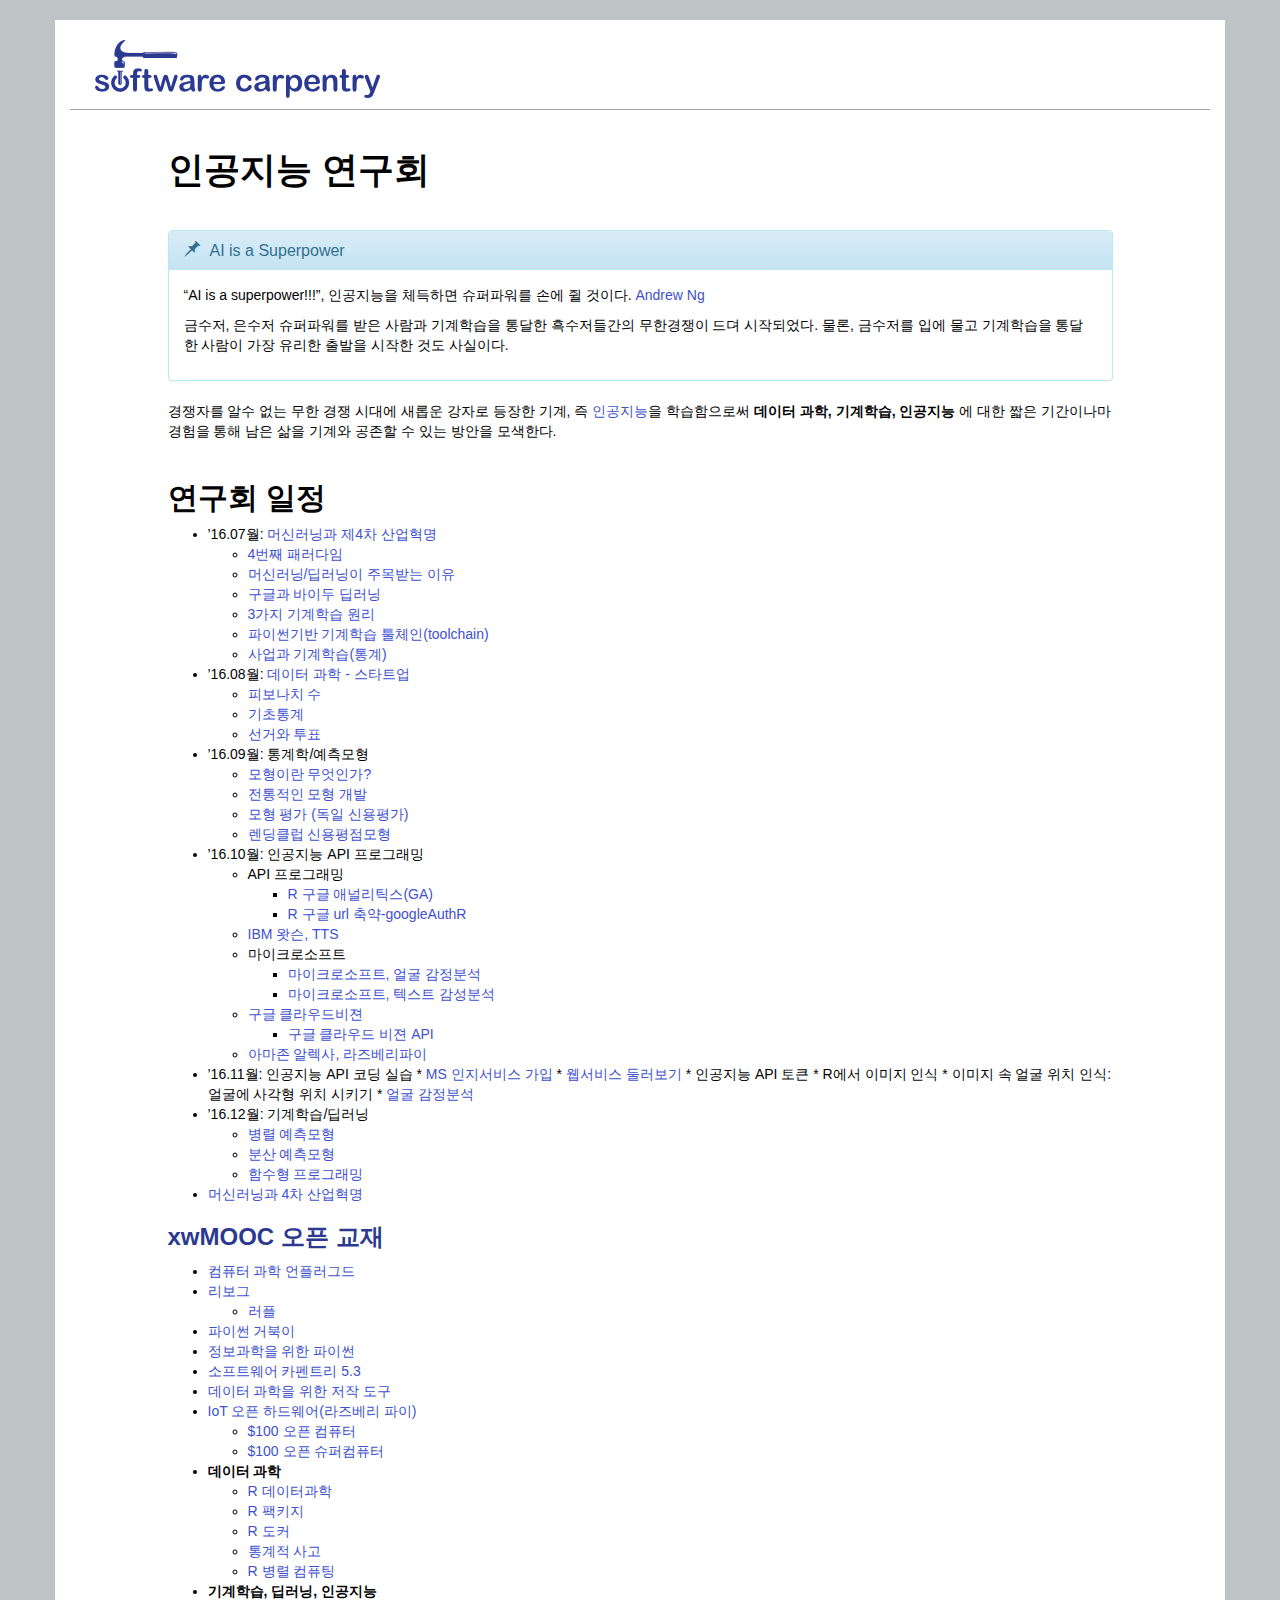
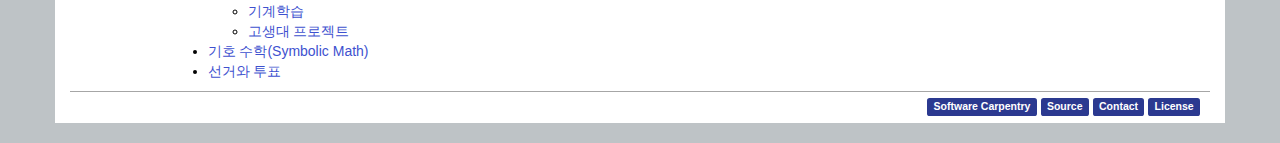
==== index.html @ beb0fc69 "added lesson" ====
<!DOCTYPE html>
<html>
  <head>
    <meta charset="utf-8">
    <meta name="generator" content="pandoc">
    <title>Software Carpentry: 인공지능 연구회</title>
    <link rel="shortcut icon" type="image/x-icon" href="/favicon.ico" />
    <meta name="viewport" content="width=device-width, initial-scale=1.0" />
    <link rel="stylesheet" type="text/css" href="css/bootstrap/bootstrap.css" />
    <link rel="stylesheet" type="text/css" href="css/bootstrap/bootstrap-theme.css" />
    <link rel="stylesheet" type="text/css" href="css/swc.css" />
    <link rel="alternate" type="application/rss+xml" title="Software Carpentry Blog" href="http://software-carpentry.org/feed.xml"/>
    <meta charset="UTF-8" />
    <!-- HTML5 shim, for IE6-8 support of HTML5 elements -->
    <!--[if lt IE 9]>
      <script src="https://html5shim.googlecode.com/svn/trunk/html5.js"></script>
    <![endif]-->
    
    
    <!--
    <div id="google_translate_element"></div><script type="text/javascript">
    function googleTranslateElementInit() {
      new google.translate.TranslateElement({pageLanguage: 'ko', includedLanguages: 'en', layout: google.translate.TranslateElement.InlineLayout.SIMPLE}, 'google_translate_element');
    }
    </script><script type="text/javascript" src="//translate.google.com/translate_a/element.js?cb=googleTranslateElementInit"></script>
    -->
  </head>
  <body class="lesson">
    <div class="container card">
      <div class="banner">
        <a href="http://software-carpentry.org" title="Software Carpentry">
          <img alt="Software Carpentry banner" src="img/software-carpentry-banner.png" />
        </a>
      </div>
      <article>
      <div class="row">
        <div class="col-md-10 col-md-offset-1">
                    <h1 class="title">인공지능 연구회</h1>
          <aside class="callout panel panel-info">
<div class="panel-heading">
<h3 id="ai-is-a-superpower"><span class="glyphicon glyphicon-pushpin"></span>AI is a Superpower</h3>
</div>
<div class="panel-body">
<p>“AI is a superpower!!!”, 인공지능을 체득하면 슈퍼파워를 손에 쥘 것이다. <a href="https://twitter.com/andrewyng/status/728986380638916609">Andrew Ng</a></p>
<p>금수저, 은수저 슈퍼파워를 받은 사람과 기계학습을 통달한 흑수저들간의 무한경쟁이 드뎌 시작되었다. 물론, 금수저를 입에 물고 기계학습을 통달한 사람이 가장 유리한 출발을 시작한 것도 사실이다.</p>
</div>
</aside>
<p>경쟁자를 알수 없는 무한 경쟁 시대에 새롭운 강자로 등장한 기계, 즉 <a href="http://www.aistudy.co.kr/">인공지능</a>을 학습함으로써 <strong>데이터 과학, 기계학습, 인공지능</strong> 에 대한 짧은 기간이나마 경험을 통해 남은 삶을 기계와 공존할 수 있는 방안을 모색한다.</p>
<h2 id="연구회-일정">연구회 일정</h2>
<ul>
<li>’16.07월: <a href="ml-4th-ir.html">머신러닝과 제4차 산업혁명</a>
<ul>
<li><a href="https://statkclee.github.io/xwMOOC/paradigm/">4번째 패러다임</a></li>
<li><a href="http://statkclee.github.io/deep-learning/why-dl.html">머신러닝/딥러닝이 주목받는 이유</a></li>
<li><a href="http://statkclee.github.io/deep-learning/">구글과 바이두 딥러닝</a></li>
<li><a href="http://statkclee.github.io/ml/ml-three-principles.html">3가지 기계학습 원리</a></li>
<li><a href="http://statkclee.github.io/ml/00-toolchain.html">파이썬기반 기계학습 툴체인(toolchain)</a></li>
<li><a href="http://statkclee.github.io/ml/01-problem.html">사업과 기계학습(통계)</a></li>
</ul></li>
<li>’16.08월: <a href="ai-startup.html">데이터 과학 - 스타트업</a>
<ul>
<li><a href="ai-fibonacci.html">피보나치 수</a></li>
<li><a href="https://statkclee.github.io/statistics/">기초통계</a></li>
<li><a href="http://politics.xwmooc.org/">선거와 투표</a></li>
</ul></li>
<li>’16.09월: 통계학/예측모형
<ul>
<li><a href="http://statkclee.github.io/ml/ml-modeling-basic.html">모형이란 무엇인가?</a></li>
<li><a href="http://statkclee.github.io/ml/ml-modeling-titanic.html">전통적인 모형 개발</a><br />
</li>
<li><a href="http://statkclee.github.io/ml/ml-credit-scoring.html">모형 평가 (독일 신용평가)</a></li>
<li><a href="http://statkclee.github.io/ml/ml-credit-scoring-overview.html">렌딩클럽 신용평점모형</a></li>
</ul></li>
<li>’16.10월: 인공지능 API 프로그래밍
<ul>
<li>API 프로그래밍
<ul>
<li><a href="http://statkclee.github.io/deep-learning/r-ga.html">R 구글 애널리틱스(GA)</a></li>
<li><a href="http://statkclee.github.io/deep-learning/r-short-url.html">R 구글 url 축약-googleAuthR</a></li>
</ul></li>
<li><a href="http://statkclee.github.io/deep-learning/r-watson.html">IBM 왓슨, TTS</a></li>
<li>마이크로소프트
<ul>
<li><a href="http://statkclee.github.io/deep-learning/ms-oxford-emotion.html">마이크로소프트, 얼굴 감정분석</a></li>
<li><a href="http://statkclee.github.io/deep-learning/ms-oxford-emotion.html">마이크로소프트, 텍스트 감성분석</a></li>
</ul></li>
<li><a href="http://statkclee.github.io/deep-learning/r-google-vision-rooglevision.html">구글 클라우드비젼</a>
<ul>
<li><a href="http://statkclee.github.io/deep-learning/r-google-vision-api.html">구글 클라우드 비젼 API</a></li>
</ul></li>
<li><a href="http://statkclee.github.io/raspberry-pi/rpi-alexa.html">아마존 알렉사, 라즈베리파이</a></li>
</ul></li>
<li>’16.11월: 인공지능 API 코딩 실습 * <a href="https://www.microsoft.com/cognitive-services/en-us/apis">MS 인지서비스 가입</a> * <a href="https://www.microsoft.com/cognitive-services/en-us/face-api">웹서비스 둘러보기</a> * 인공지능 API 토큰 * R에서 이미지 인식 * 이미지 속 얼굴 위치 인식: 얼굴에 사각형 위치 시키기 * <a href="http://statkclee.github.io/deep-learning/ms-oxford-emotion.html">얼굴 감정분석</a></li>
<li>’16.12월: 기계학습/딥러닝
<ul>
<li><a href="http://statkclee.github.io/ml/ml-credit-greene.html">병렬 예측모형</a></li>
<li><a href="http://statkclee.github.io/deep-learning/h2o-deep-learning-landingclub.html">분산 예측모형</a></li>
<li><a href="">함수형 프로그래밍</a></li>
</ul></li>
<li><a href="slideshow/mota-reveal-js.html">머신러닝과 4차 산업혁명</a></li>
</ul>
<h3 id="xwmooc-오픈-교재"><a href="https://statkclee.github.io/xwMOOC/">xwMOOC 오픈 교재</a></h3>
<ul>
<li><a href="http://unplugged.xwmooc.org">컴퓨터 과학 언플러그드</a><br />
</li>
<li><a href="http://reeborg.xwmooc.org">리보그</a>
<ul>
<li><a href="http://rur-ple.xwmooc.org">러플</a><br />
</li>
</ul></li>
<li><a href="http://swcarpentry.github.io/python-novice-turtles/index-kr.html">파이썬 거북이</a><br />
</li>
<li><a href="http://python.xwmooc.org">정보과학을 위한 파이썬</a><br />
</li>
<li><a href="http://swcarpentry.xwmooc.org">소프트웨어 카펜트리 5.3</a></li>
<li><a href="https://statkclee.github.io/ds-authoring/">데이터 과학을 위한 저작 도구</a></li>
<li><a href="http://raspberry-pi.xwmooc.org/">IoT 오픈 하드웨어(라즈베리 파이)</a>
<ul>
<li><a href="http://computer.xwmooc.org/">$100 오픈 컴퓨터</a><br />
</li>
<li><a href="http://computers.xwmooc.org/">$100 오픈 슈퍼컴퓨터</a></li>
</ul></li>
<li><strong>데이터 과학</strong>
<ul>
<li><a href="http://data-science.xwmooc.org/">R 데이터과학</a></li>
<li><a href="http://r-pkgs.xwmooc.org/">R 팩키지</a></li>
<li><a href="http://statkclee.github.io/r-docker/">R 도커</a></li>
<li><a href="http://think-stat.xwmooc.org/">통계적 사고</a></li>
<li><a href="http://parallel.xwmooc.org/">R 병렬 컴퓨팅</a><br />
</li>
</ul></li>
<li><strong>기계학습, 딥러닝, 인공지능</strong>
<ul>
<li><a href="http://statkclee.github.io/ml">기계학습</a></li>
<li><a href="http://statkclee.github.io/trilobite">고생대 프로젝트</a></li>
</ul></li>
<li><a href="http://sympy.xwmooc.org/">기호 수학(Symbolic Math)</a></li>
<li><a href="http://politics.xwmooc.org/">선거와 투표</a></li>
</ul>
        </div>
      </div>
      </article>
      <div class="footer">
        <a class="label swc-blue-bg" href="http://software-carpentry.org">Software Carpentry</a>
        <a class="label swc-blue-bg" href="https://github.com/swcarpentry/lesson-template">Source</a>
        <a class="label swc-blue-bg" href="mailto:admin@software-carpentry.org">Contact</a>
        <a class="label swc-blue-bg" href="LICENSE.html">License</a>
      </div>
    </div>
    <!-- Javascript placed at the end of the document so the pages load faster -->
    <script src="https://ajax.googleapis.com/ajax/libs/jquery/1.9.1/jquery.min.js"></script>
    <script src="css/bootstrap/bootstrap-js/bootstrap.js"></script>
    <script src='https://cdn.mathjax.org/mathjax/latest/MathJax.js?config=TeX-AMS-MML_HTMLorMML'></script>
    <script>
      (function(i,s,o,g,r,a,m){i['GoogleAnalyticsObject']=r;i[r]=i[r]||function(){
      (i[r].q=i[r].q||[]).push(arguments)},i[r].l=1*new Date();a=s.createElement(o),
      m=s.getElementsByTagName(o)[0];a.async=1;a.src=g;m.parentNode.insertBefore(a,m)
      })(window,document,'script','https://www.google-analytics.com/analytics.js','ga');
    
      ga('create', 'UA-37305346-2', 'auto');
      ga('send', 'pageview');
    
    </script>
  </body>
</html>
---- css/swc.css ----
/* Card is used only at lessons */
div.container.card {
	background-color: white;
}

/* Headings */
h1, h2, h3, h4, h5, h6 {
    font-family: "Open Sans", "Helvetica", "Arial", sans-serif;
    font-weight: bold;
}

h1, h2 {
    margin-top: 40px;
    margin-bottom: 10px;
}

h1.title {
    margin: 40px 0px;
}

h1 a, h2 a, h3 a, h4 a, h5 a, h6 a {
    color: inherit;
}

h2 code, h3 code, h4 code, h5 code, h6 code {
    font-size: inherit;
}

/* Objectives, Callout Box, Challenges and prerequisites are now rendered as
Bootstrap panels.  There's a pandoc error with rendering headers nested under
blockquote: these headers don't preserve attributes.  It means we have to
manually set styles for these headers to look like Bootstrap's "panel-title"
class. */
.panel-heading h1,
.panel-heading h2,
.panel-heading h3,
.panel-heading h4,
.panel-heading h5,
.panel-heading h6 {
    margin-top: 0px;
    margin-bottom: 0px;
    color: inherit;
    font-size: 16px;
    font-family: inherit;
    font-weight: 500;
    line-height: 1.1;
}

/* Make space between the glyphicon and the rest of the header */
.panel-heading h1 span,
.panel-heading h2 span,
.panel-heading h3 span,
.panel-heading h4 span,
.panel-heading h5 span,
.panel-heading h6 span {
    padding-right: 10px;
}

/* Make the CSS compatible with Pandoc <= 1.13.2 and Pandoc > 1.14. */
h1.panel,
h2.panel,
h3.panel,
h4.panel,
h5.panel,
h6.panel {
    margin-top: 0px;
    margin-bottom: 0px;
    border: 0px;
    color: inherit;
    background-color: inherit;
    background-image: inherit;
    box-shadow: none;
}

/* Comments in code. */
.comment {
    color: purple;
}

/* Error messages. */
.err {
    color: darkred;
    font-style: italic;
}

/* Things to fix. */
.fixme {
    text-decoration: underline;
    color: darkred;
    background-color: lightgray;
}

/* Highlighted changes in code. */
.highlight {
    background-color: mistyrose;
}

/* Manual input. */
.in {
    color: darkgreen;
}

/* Program output. */
.out {
    color: darkblue;
    font-style: italic;
}

/* Putting shadows around things. */
.shadow {
    -moz-box-shadow: 0 0 30px 5px #999;
    -webkit-box-shadow: 0 0 30px 5px #999;
    box-shadow: 0 0 30px 5px #999;
}

/* Things to understand (lead-in to sections in book). */
.understand {
    background-color: lightyellow;
}

/* Block quotations. */
blockquote {
    margin: 1em;
    padding: 1em 1em .5em 1em;
    width: 90%;
    font-size: inherit;
}

/* Citation for testimonial quote. */
blockquote.testimonial cite {
    font-style: italic;
    font-size: inherit;
}

/* Images
 *
 * Rules from http://getbootstrap.com/css/#images-responsive.
 *
 * This is compatible with Pandoc behavior for HTML and HTML5. */
article img {
    max-width: 100%;
    height: auto;
    display: block;
    margin-left: auto;
    margin-right: auto;
}

article div.figure,
article figure {
    text-align: center;
}

article p.caption::before,
article figcaption::before {
    content: "Figure: ";
}

/* Main body of pages. */
body {
    font-family: "Open Sans", "Helvetica", "Arial", sans-serif;
    color: rgb(03, 03, 03);
}

body.workshop, body.lesson {
	background-color: #BEC3C6;
	margin: 20px 0;
}

/* Styling for editorial stylesheet */
body.stylesheet {
    background: #ffffff;
    width: 60em;
    margin: 20px auto;
}

/* Code sample */
pre.sourceCode,
pre.input {
    color: ForestGreen;
}
pre.output {
    color: MediumBlue;
}
pre.error {
    color: Red;
}

@media (max-width: 700px) {
    div.banner a img {
        padding: 20px 0px;
    }
}

/*----------------------------------------*/
/* Override Bootstrap CSS                 */
/*----------------------------------------*/

/* navbar */
.navbar {
    min-height: 85px;
    margin-bottom: 0;
}

.navbar-nav {
  margin: 15px 10px 0px 0px;
}

#swc-navbar {
    border-top: 5px solid #2b3990;
    width: 100%;
    background:  #d6d6d6;
    border-bottom: 1px solid #CCC;
}

.navbar-brand {
   position: absolute;
   padding-top: 7px;
}

.navbar-brand img {
    width: 250px;
    height: 50px;
}

#swc-navbar-search {
  background-color: #ffffff;
  color: #666666;
  border-color:#2b3990;
  width: 150px;
}

.navbar-default .navbar-nav > li > a {
   color: #20267D;
}

.navbar-nav li {
    margin-right: -7px;
    margin-left: -7px;
}

.navbar-nav .navbar {
    diplay: inline-block;
    float: none;
}

.navbar .navbar-collapse {
    text-align: center;
}

.navbar-nav .nav-collapse .nav > li > a,
.navbar-nav .nav-collapse .dropdown-menu a {
  color: #2b3990;
  text-align: center;
}

.navbar-nav .nav .active > a,
.navbar-nav .nav .active > a:hover, .navbar-nav .nav .active > a:focus {
    color: #ffffff;
    background-color: #20267D;
}

.navbar-nav .nav li.dropdown.open > .dropdown-toggle,
.navbar-nav .nav li.dropdown.active > .dropdown-toggle,
.navbar-nav .nav li.dropdown.open.active > .dropdown-toggle {
    color: #ffffff;
     background-color: #20267D;
}
.navbar-nav .nav li.dropdown.active > .dropdown-toggle .caret {
    border-top-color: #999999;
    border-bottom-color: #999999;
}
.navbar-nav .nav li.dropdown.open > .dropdown-toggle .caret {
    border-top-color: #ffffff;
    border-bottom-color: #ffffff;
}

blockquote p {
    font-size: inherit;
    font-weight: inherit;
    line-height: inherit;
}

blockquote h2{
   margin-top: 0px;
}

/* readability: darken the alert colour for contrast with background */

.alert {
    color: rgb(0, 0, 0);
}

code {
    color: #333333;
}

/* Top banner of every page. */
div.banner {
	background-color: #FFFFFF;
	width: 100%;
	height: 90px;
	margin: 0px;
	padding: 0;
	border-bottom: 1px solid #A6A6A6;
}

/* Padding around image in top banner. */
div.banner a img {
	padding: 20px 25px;
}

/* Explanatory call-out boxes. */
div.box {
    width: 54em;
    background-color: mistyrose;
    display: block;
    margin-left: auto;
    margin-right: auto;
    padding-top: 1px;
    padding-bottom: 1px;
    padding-left: 10px;
    padding-right: 10px;
    outline-color: gray;
    outline-width: 1px;
    outline-style: solid;
}

/* Level 2 headings inside pages. */
div.content div h3 {
    border-bottom: 1px solid #CCCCCC;
    display: block;
    font-family: Verdana,"BitStream vera Sans";
    margin-top: 10px;
    padding: 0 5px 3px;
}

/* PDF and slide files referenced from lectures. */
div.files {
    padding: 10px;
}

.swc-blue-bg {
   /*background-color: #20267D;*/
   /* svg colour is slightly different? */
    background: #2b3990;
}

/* Main menu at the top of every page. */
div.mainmenu {
    clear: both;
    background-color: #F4F4F4;
    margin: 0px;
    padding: 3px 0px 3px 25px;
    border-bottom: 1px solid #A6A6A6;
    height: 30px
}

/* Narration for audio-only lectures. */
div.narration {
    text-align: center;
    font-size: 2em;
}

/* Table of contents. */
div.toc {
    /* No special styling yet. */
}

.transcript {
    display: table;
}

.transcript .media img {
    border: 1px solid grey;
}

/* YouTube video embed. */
div.youtube {
    text-align: center;
    padding: 10px;
}

/* Glossary description lists. */
dl.gloss {
    /* Empty for now. */
}

/* Displaying YouTube videos. */
iframe.youtube_player {
    border: 0;
    text-align: center;
    width: 640px;
    height: 500px;
}

/* Sections in book chapters. */
section {
    clear: both;
}

/* Person's name in team.html. */
.person {
    font-weight: bold;
    font-style: italic;
}

/* Short review of book in bibliography. */
span.review {
    font-style: italic;
}

/* Bibliography book covers. */
img.book-cover {
    width: 80px;
}

/* Blog calendar table in blog/index.html. */
table.blogcalendar th {
    text-align  : right;
    font-weight : bold;
}

/* See above. */
table.blogcalendar th.left {
    text-align : left;
}

/* See above. */
table.blogcalendar tr td {
    text-align : right;
}

/* Blog index tables in blog/index.html. */
table.blogindex td.date {
    text-align: left ;
    width:10em;
}

/* Tables used for displaying choices in challenges. */
table.choices tr td {
    vertical-align : top;
}

/* Database tables do _not_ have double borders */
table.outlined {
    border-collapse: collapse;
}

/* Link items (to workshop pages) in the workshops tables */
table.workshops td.link {
    width: 50%;
    text-align: left;
}

/* Spacer items (i.e. ellipsis) on the workshops tables */
table.workshops td.spacer {
   max-width: 100%;
   text-align: center;
}

/* Date columns on the workshops tables */
table.workshops td.date {
    width: 50%;
    text-align: right;
}

/* Badge modal dialog */
#assertion-modal {
    width:700px;
    margin-left:-350px;
}
#assertion-modal iframe {
    background-color: transparent;
    border: 0px none transparent;
    padding: 0px;
    width: 100%;
    height: 20em;
}

#assertion-model img.badge {
    position: absolute;
    right: 15px;
    bottom: 35px;
    opacity: 0.5;
}

#modal-badge-img {
  position:absolute;
  right: 25px;
  bottom: 25px;
  opacity: 0.5;
}
#assertion-modal.in {
  color: black;
}

/* list with checkbox as bullet */
ul.checklist {
  list-style-image: url('../img/checkbox.png');
}

/* FAQ */
dl.faq dt {
    font-style: italic;
    font-weight: bold;
}

section.content {
    width:100%;
    background: white;
}

dd {
    margin-left: 10px;
}

.header.home {
    background: url(../img/header.png) no-repeat center center;
    background-attachment: fixed;
    -webkit-background-size: cover;
    -moz-background-size: cover;
    -o-background-size: cover;
    background-size: cover;
}

.header {
    background:#2b3990;
}

.header h1 {
    line-height: 1.1;
    margin: 60px 0px 80px;
    font-size: 40pt;
}

table {
    margin-bottom: 15px;
}

table th, table td {
    padding: 5px 10px;
}

table > thead > .header {
    background: transparent;
}

table > thead > tr > td, table > thead > tr > th,
table > tbody > tr > td, table > tbody > tr > th,
table > tfoot > tr > td, table > tfoot > tr > th {
    border: 1px solid #DDD;
}

table > thead > tr > th,
table > thead > tr > td {
    border-bottom-width: 2px;
}

table tbody > tr:nth-of-type(2n+1) {
    background-color: #F9F9F9;
}

#header-text {
    font-size:20pt;
    margin:0;
}

#home-options {
    background:#F6F6F6;
    border-top:1px solid #DDDDDD;
    border-bottom:1px solid #DDDDDD;
    padding:20px 0;
    margin-bottom:20px;
}

#title {
    background:#F6F6F6;
    border-top:1px solid #DDDDDD;
    border-bottom:1px solid #DDDDDD;
    padding:0 0 20px;
    margin-bottom:20px;
}

h5 a:link, h5 a:visited,
h4 a:link, h4 a:visited,
h3 a:link, h3 a:visited {
    color:#2b3990;
}

h5 a:hover,
h4 a:hover,
h3 a:hover {
    color:#C26D17;
    text-decoration: none;
}

a {
    color:#3E51CF;
    -webkit-transition: all 0.2s ease;
    -moz-transition: all 0.2s ease;
    -o-transition: all 0.2s ease;
    transition: all 0.2s ease;
}

a:hover {
    color:#965412;
}

footer {
    background: #2b3990;
    padding: 20px 0;
    font-size: 10pt;
    margin-top: 10px;
}

footer a, footer a:hover{
    color:#FFF;
    padding-left: 10px;
}

footer .container .links {
    background:url('../img/software-carpentry-banner-white.png') no-repeat;
    background-size: 200px;
    background-position: 0;
    min-height: 40px;
    padding: 20px 0px 0px 200px;
    text-align: right;
}


/* Footer of every page. */
/* TODO -- might clash with site footer */
div.footer {
    clear: both;
    background: url("/img/main_shadow.png") repeat-x scroll center top #FFFFFF;
    padding: 4px 10px 7px 10px;
   border-top: 1px solid #A6A6A6;
    text-align: right;
}


/* doesn't seem to be used on site, workshop or lesson */
/* Chapter titles. */
div.chapter h2 {
    text-align: center;
    font-style: italic;
}


/* For the Request a Workshop form */
#ss-form .ss-q-title {
    display: block;
    font-weight: bold;
    padding-bottom: 0.5em;
}
#ss-form .ss-required-asterisk {
    color: #c43b1d;
}
#ss-form label {
    display:inline;
    cursor: default;
}
#ss-form .ss-secondary-text {
    color: #666;
}
#ss-form .ss-form-entry {
    margin-bottom: 1.5em;
}
#ss-form ul {
    margin:0;
    padding:0;
    list-style: none;
}
#ss-form ol {
    margin:0;
}
#ss-form .ss-choice-item {
    line-height: 1.3em;
    padding-bottom: .5em;
}
#ss-form .ss-q-long {
    resize: vertical;
    width: 70%;
}
#ss-form .error-message, .required-message {
    display: none;
}
#ss-form .ss-form-entry input {
  vertical-align: middle;
  margin: 0;
  padding:0 4px;
}
#ss-form .ss-choice-item-control {
  padding-right: 4px;
}


/* GitHub Ribbon */
#github-ribbon a {
    background: #000;
    color: #fff;
    text-decoration: none;
    font-family: arial, sans-serif;
    text-align: center;
    font-weight: bold;
    padding: 5px 40%;
    font-size: 1.2rem;
    line-height: 2rem;
    position: relative;
    transition: 0.5s;
    width: 100%;
    margin: 0 auto;
    white-space: nowrap;
    z-index: 99999;
}
#github-ribbon a:hover {
    background: #600;
    color: #fff;
}
#github-ribbon a::before, #github-ribbon a::after {
    content: "";
    width: 100%;
    display: block;
    position: absolute;
    top: 1px;
    left: 0;
    height: 1px;
    background: #fff;
}
#github-ribbon a::after {
    bottom: 1px;
    top: auto;
}

/* Collapse navbar */
@media (max-width: 993px) {
    .navbar-header {
        float: none;
	min-height: 80px;
    }
    .navbar-left,.navbar-right {
        float: none !important;
    }
    .navbar-toggle {
        display: block;
	background-color: #2b3990;
	margin-top: 22px;
	margin-right: 100px;
    }
    .navbar-collapse {
        border-top: 1px solid transparent;
        box-shadow: inset 0 1px 0 rgba(255,255,255,0.1);
    }
    .navbar-fixed-top {
		top: 0;
		border-width: 0 0 1px;
	}
    .navbar-collapse.collapse {
        display: none!important;
    }
    .navbar-nav {
        float: none!important;
    }
    .navbar-nav>li {
        float: none;
    }
    .navbar-nav>li>a {
        padding-top: 10px;
        padding-bottom: 10px;
    }
    .collapse.in{
  		display:block !important;
	}
}

@media (max-width: 600px) {
    .navbar-toggle {
	margin-right: 20px;
    }
    .navbar-brand img {
	width: 180px;
	height: 36px;
	margin-top: 10px
    }
    footer .container .links {
	background:url('../img/software-carpentry-banner-white.png') no-repeat;
	background-size: 180px;
	background-position: 0;
    }
}

/* GitHub ribbon breaking point */
@media screen and (min-width: 600px) {
    #github-ribbon {
        position: absolute;
        display: block;
        top: 0;
        right: 0;
        width: 150px;
        overflow: hidden;
        height: 150px;
    }
    #github-ribbon a {
        width: 200px;
        position: absolute;
        padding: 5px 40px;
        top: 40px;
        right: -40px;
        transform: rotate(45deg);
        -webkit-transform: rotate(45deg);
        box-shadow: 1px 1px 10px rgba(0, 0, 0, 0.8);
    }
}
@media (max-width: 599px) {
    .header h1 {
        font-size: 20pt;
    }
    #header-text {
        font-size: 16pt;
    }
    #github-ribbon {
        width: 100%;
    }
    #github-ribbon a {
        display: block;
        padding: 0px 0px;
        margin: 0px 0px;
    }
}
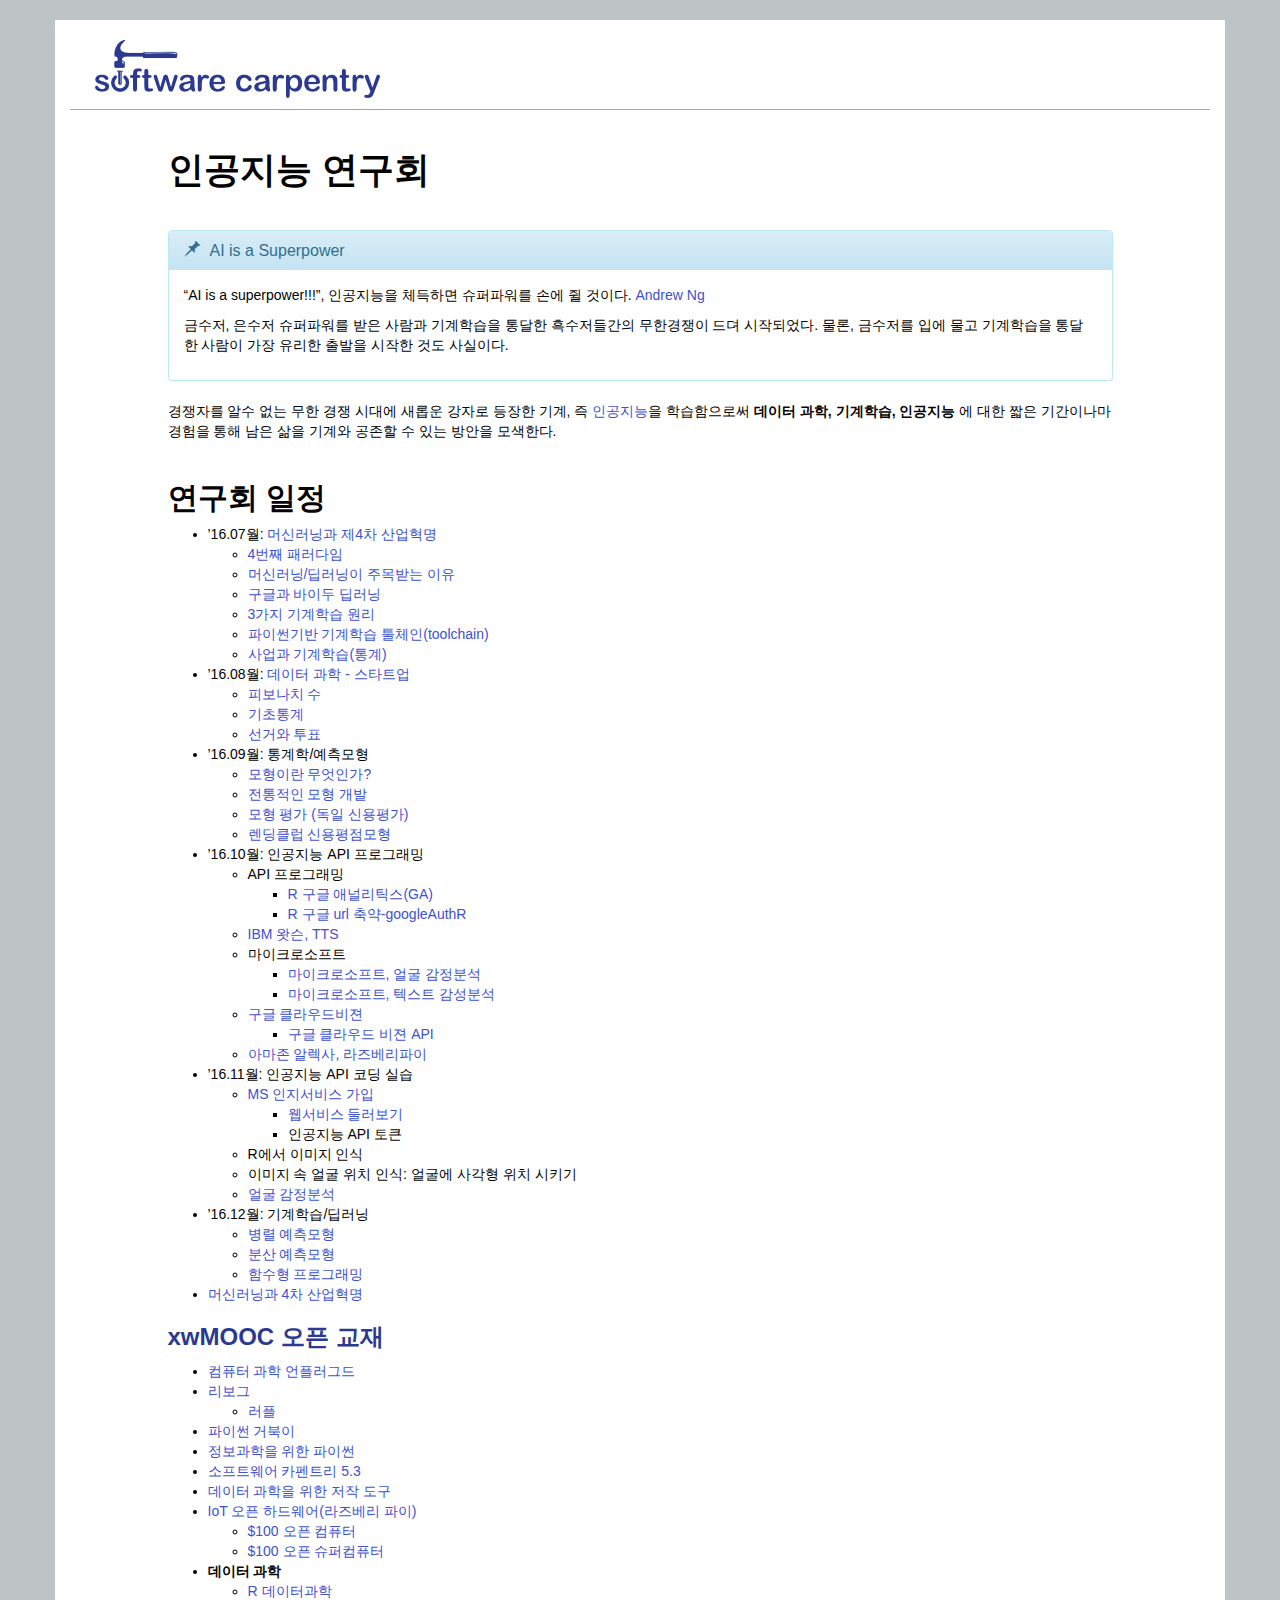
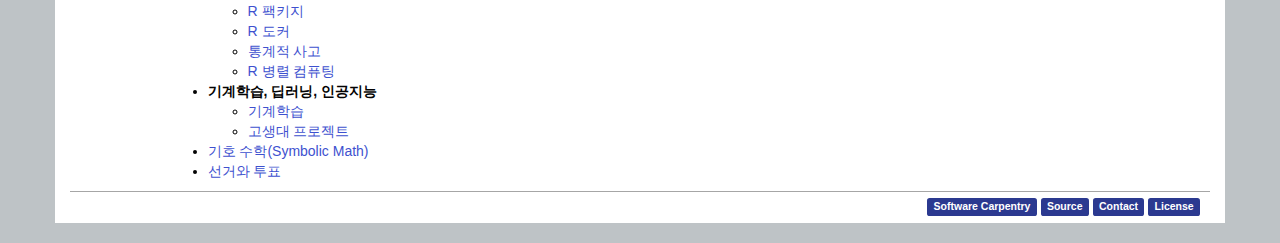
==== commit 474812f9: "added lesson" ====
--- a/index.html
+++ b/index.html
@@ -113,7 +113,17 @@
 </ul></li>
 <li><a href="http://statkclee.github.io/raspberry-pi/rpi-alexa.html">아마존 알렉사, 라즈베리파이</a></li>
 </ul></li>
-<li>’16.11월: 인공지능 API 코딩 실습 * <a href="https://www.microsoft.com/cognitive-services/en-us/apis">MS 인지서비스 가입</a> * <a href="https://www.microsoft.com/cognitive-services/en-us/face-api">웹서비스 둘러보기</a> * 인공지능 API 토큰 * R에서 이미지 인식 * 이미지 속 얼굴 위치 인식: 얼굴에 사각형 위치 시키기 * <a href="http://statkclee.github.io/deep-learning/ms-oxford-emotion.html">얼굴 감정분석</a></li>
+<li>’16.11월: 인공지능 API 코딩 실습
+<ul>
+<li><a href="https://www.microsoft.com/cognitive-services/en-us/apis">MS 인지서비스 가입</a>
+<ul>
+<li><a href="https://www.microsoft.com/cognitive-services/en-us/face-api">웹서비스 둘러보기</a></li>
+<li>인공지능 API 토큰</li>
+</ul></li>
+<li>R에서 이미지 인식</li>
+<li>이미지 속 얼굴 위치 인식: 얼굴에 사각형 위치 시키기</li>
+<li><a href="http://statkclee.github.io/deep-learning/ms-oxford-emotion.html">얼굴 감정분석</a></li>
+</ul></li>
 <li>’16.12월: 기계학습/딥러닝
 <ul>
 <li><a href="http://statkclee.github.io/ml/ml-credit-greene.html">병렬 예측모형</a></li>
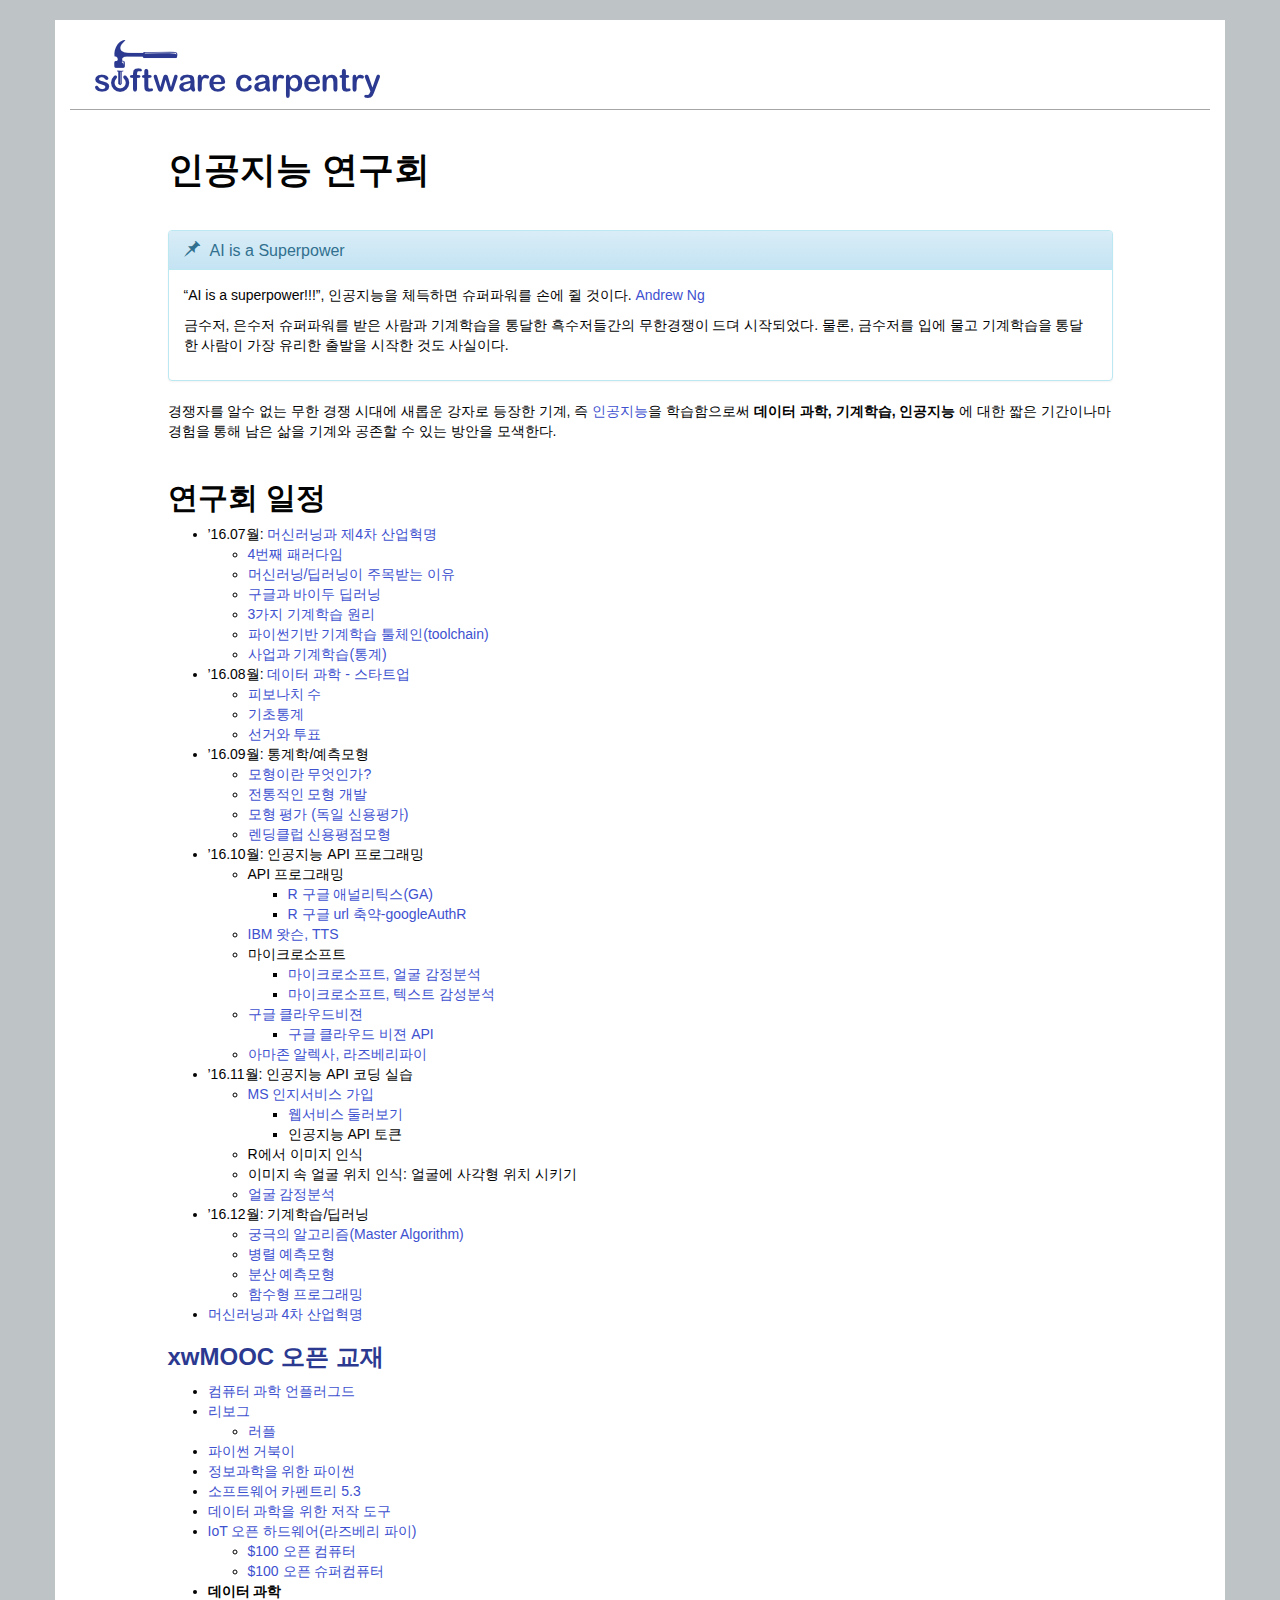
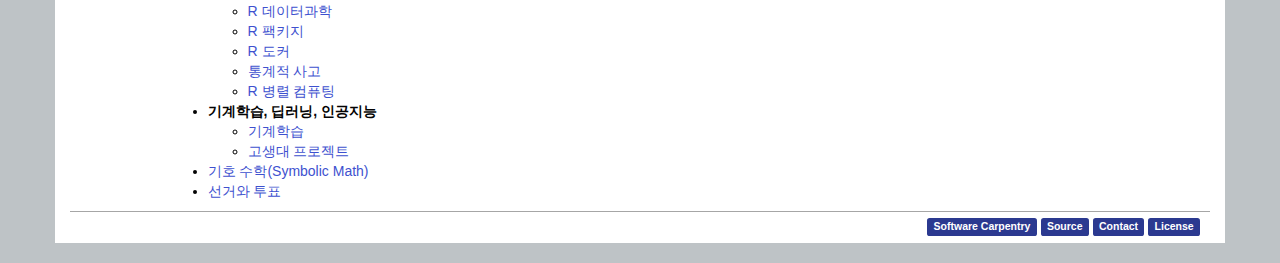
==== commit b99e0b74: "index.html compile..." ====
--- a/index.html
+++ b/index.html
@@ -1,216 +1,176 @@
-<!DOCTYPE html>
-<html>
-  <head>
-    <meta charset="utf-8">
-    <meta name="generator" content="pandoc">
-    <title>Software Carpentry: 인공지능 연구회</title>
-    <link rel="shortcut icon" type="image/x-icon" href="/favicon.ico" />-
-    <meta name="viewport" content="width=device-width, initial-scale=1.0" />-
-    <link rel="stylesheet" type="text/css" href="css/bootstrap/bootstrap.css" />-
-    <link rel="stylesheet" type="text/css" href="css/bootstrap/bootstrap-theme.css" />-
-    <link rel="stylesheet" type="text/css" href="css/swc.css" />-
-    <link rel="alternate" type="application/rss+xml" title="Software Carpentry Blog" href="http://software-carpentry.org/feed.xml"/>-
-    <meta charset="UTF-8" />-
-    <!-- HTML5 shim, for IE6-8 support of HTML5 elements -->-
-    <!--[if lt IE 9]>-
-      <script src="https://html5shim.googlecode.com/svn/trunk/html5.js"></script>-
-    <![endif]-->-
-    -
-    -
-    <!---
-    <div id="google_translate_element"></div><script type="text/javascript">-
-    function googleTranslateElementInit() {-
-      new google.translate.TranslateElement({pageLanguage: 'ko', includedLanguages: 'en', layout: google.translate.TranslateElement.InlineLayout.SIMPLE}, 'google_translate_element');-
-    }-
-    </script><script type="text/javascript" src="//translate.google.com/translate_a/element.js?cb=googleTranslateElementInit"></script>-
-    -->
-  </head>
-  <body class="lesson">
-    <div class="container card">
-      <div class="banner">-
-        <a href="http://software-carpentry.org" title="Software Carpentry">-
-          <img alt="Software Carpentry banner" src="img/software-carpentry-banner.png" />-
-        </a>-
-      </div>
-      <article>
-      <div class="row">
-        <div class="col-md-10 col-md-offset-1">
-                    <h1 class="title">인공지능 연구회</h1>
-          <aside class="callout panel panel-info">
-<div class="panel-heading">
-<h3 id="ai-is-a-superpower"><span class="glyphicon glyphicon-pushpin"></span>AI is a Superpower</h3>
-</div>
-<div class="panel-body">
-<p>“AI is a superpower!!!”, 인공지능을 체득하면 슈퍼파워를 손에 쥘 것이다. <a href="https://twitter.com/andrewyng/status/728986380638916609">Andrew Ng</a></p>
-<p>금수저, 은수저 슈퍼파워를 받은 사람과 기계학습을 통달한 흑수저들간의 무한경쟁이 드뎌 시작되었다. 물론, 금수저를 입에 물고 기계학습을 통달한 사람이 가장 유리한 출발을 시작한 것도 사실이다.</p>
-</div>
-</aside>
-<p>경쟁자를 알수 없는 무한 경쟁 시대에 새롭운 강자로 등장한 기계, 즉 <a href="http://www.aistudy.co.kr/">인공지능</a>을 학습함으로써 <strong>데이터 과학, 기계학습, 인공지능</strong> 에 대한 짧은 기간이나마 경험을 통해 남은 삶을 기계와 공존할 수 있는 방안을 모색한다.</p>
-<h2 id="연구회-일정">연구회 일정</h2>
-<ul>
-<li>’16.07월: <a href="ml-4th-ir.html">머신러닝과 제4차 산업혁명</a>
-<ul>
-<li><a href="https://statkclee.github.io/xwMOOC/paradigm/">4번째 패러다임</a></li>
-<li><a href="http://statkclee.github.io/deep-learning/why-dl.html">머신러닝/딥러닝이 주목받는 이유</a></li>
-<li><a href="http://statkclee.github.io/deep-learning/">구글과 바이두 딥러닝</a></li>
-<li><a href="http://statkclee.github.io/ml/ml-three-principles.html">3가지 기계학습 원리</a></li>
-<li><a href="http://statkclee.github.io/ml/00-toolchain.html">파이썬기반 기계학습 툴체인(toolchain)</a></li>
-<li><a href="http://statkclee.github.io/ml/01-problem.html">사업과 기계학습(통계)</a></li>
-</ul></li>
-<li>’16.08월: <a href="ai-startup.html">데이터 과학 - 스타트업</a>
-<ul>
-<li><a href="ai-fibonacci.html">피보나치 수</a></li>
-<li><a href="https://statkclee.github.io/statistics/">기초통계</a></li>
-<li><a href="http://politics.xwmooc.org/">선거와 투표</a></li>
-</ul></li>
-<li>’16.09월: 통계학/예측모형
-<ul>
-<li><a href="http://statkclee.github.io/ml/ml-modeling-basic.html">모형이란 무엇인가?</a></li>
-<li><a href="http://statkclee.github.io/ml/ml-modeling-titanic.html">전통적인 모형 개발</a><br />
-</li>
-<li><a href="http://statkclee.github.io/ml/ml-credit-scoring.html">모형 평가 (독일 신용평가)</a></li>
-<li><a href="http://statkclee.github.io/ml/ml-credit-scoring-overview.html">렌딩클럽 신용평점모형</a></li>
-</ul></li>
-<li>’16.10월: 인공지능 API 프로그래밍
-<ul>
-<li>API 프로그래밍
-<ul>
-<li><a href="http://statkclee.github.io/deep-learning/r-ga.html">R 구글 애널리틱스(GA)</a></li>
-<li><a href="http://statkclee.github.io/deep-learning/r-short-url.html">R 구글 url 축약-googleAuthR</a></li>
-</ul></li>
-<li><a href="http://statkclee.github.io/deep-learning/r-watson.html">IBM 왓슨, TTS</a></li>
-<li>마이크로소프트
-<ul>
-<li><a href="http://statkclee.github.io/deep-learning/ms-oxford-emotion.html">마이크로소프트, 얼굴 감정분석</a></li>
-<li><a href="http://statkclee.github.io/deep-learning/ms-oxford-emotion.html">마이크로소프트, 텍스트 감성분석</a></li>
-</ul></li>
-<li><a href="http://statkclee.github.io/deep-learning/r-google-vision-rooglevision.html">구글 클라우드비젼</a>
-<ul>
-<li><a href="http://statkclee.github.io/deep-learning/r-google-vision-api.html">구글 클라우드 비젼 API</a></li>
-</ul></li>
-<li><a href="http://statkclee.github.io/raspberry-pi/rpi-alexa.html">아마존 알렉사, 라즈베리파이</a></li>
-</ul></li>
-<li>’16.11월: 인공지능 API 코딩 실습
-<ul>
-<li><a href="https://www.microsoft.com/cognitive-services/en-us/apis">MS 인지서비스 가입</a>
-<ul>
-<li><a href="https://www.microsoft.com/cognitive-services/en-us/face-api">웹서비스 둘러보기</a></li>
-<li>인공지능 API 토큰</li>
-</ul></li>
-<li>R에서 이미지 인식</li>
-<li>이미지 속 얼굴 위치 인식: 얼굴에 사각형 위치 시키기</li>
-<li><a href="http://statkclee.github.io/deep-learning/ms-oxford-emotion.html">얼굴 감정분석</a></li>
-</ul></li>
-<li>’16.12월: 기계학습/딥러닝
-<ul>
-<li><a href="http://statkclee.github.io/ml/ml-credit-greene.html">병렬 예측모형</a></li>
-<li><a href="http://statkclee.github.io/deep-learning/h2o-deep-learning-landingclub.html">분산 예측모형</a></li>
-<li><a href="">함수형 프로그래밍</a></li>
-</ul></li>
-<li><a href="slideshow/mota-reveal-js.html">머신러닝과 4차 산업혁명</a></li>
-</ul>
-<h3 id="xwmooc-오픈-교재"><a href="https://statkclee.github.io/xwMOOC/">xwMOOC 오픈 교재</a></h3>
-<ul>
-<li><a href="http://unplugged.xwmooc.org">컴퓨터 과학 언플러그드</a><br />
-</li>
-<li><a href="http://reeborg.xwmooc.org">리보그</a>
-<ul>
-<li><a href="http://rur-ple.xwmooc.org">러플</a><br />
-</li>
-</ul></li>
-<li><a href="http://swcarpentry.github.io/python-novice-turtles/index-kr.html">파이썬 거북이</a><br />
-</li>
-<li><a href="http://python.xwmooc.org">정보과학을 위한 파이썬</a><br />
-</li>
-<li><a href="http://swcarpentry.xwmooc.org">소프트웨어 카펜트리 5.3</a></li>
-<li><a href="https://statkclee.github.io/ds-authoring/">데이터 과학을 위한 저작 도구</a></li>
-<li><a href="http://raspberry-pi.xwmooc.org/">IoT 오픈 하드웨어(라즈베리 파이)</a>
-<ul>
-<li><a href="http://computer.xwmooc.org/">$100 오픈 컴퓨터</a><br />
-</li>
-<li><a href="http://computers.xwmooc.org/">$100 오픈 슈퍼컴퓨터</a></li>
-</ul></li>
-<li><strong>데이터 과학</strong>
-<ul>
-<li><a href="http://data-science.xwmooc.org/">R 데이터과학</a></li>
-<li><a href="http://r-pkgs.xwmooc.org/">R 팩키지</a></li>
-<li><a href="http://statkclee.github.io/r-docker/">R 도커</a></li>
-<li><a href="http://think-stat.xwmooc.org/">통계적 사고</a></li>
-<li><a href="http://parallel.xwmooc.org/">R 병렬 컴퓨팅</a><br />
-</li>
-</ul></li>
-<li><strong>기계학습, 딥러닝, 인공지능</strong>
-<ul>
-<li><a href="http://statkclee.github.io/ml">기계학습</a></li>
-<li><a href="http://statkclee.github.io/trilobite">고생대 프로젝트</a></li>
-</ul></li>
-<li><a href="http://sympy.xwmooc.org/">기호 수학(Symbolic Math)</a></li>
-<li><a href="http://politics.xwmooc.org/">선거와 투표</a></li>
-</ul>
-        </div>
-      </div>
-      </article>
-      <div class="footer">-
-        <a class="label swc-blue-bg" href="http://software-carpentry.org">Software Carpentry</a>-
-        <a class="label swc-blue-bg" href="https://github.com/swcarpentry/lesson-template">Source</a>-
-        <a class="label swc-blue-bg" href="mailto:admin@software-carpentry.org">Contact</a>-
-        <a class="label swc-blue-bg" href="LICENSE.html">License</a>-
-      </div>
-    </div>
-    <!-- Javascript placed at the end of the document so the pages load faster -->-
-    <script src="https://ajax.googleapis.com/ajax/libs/jquery/1.9.1/jquery.min.js"></script>-
-    <script src="css/bootstrap/bootstrap-js/bootstrap.js"></script>-
-    <script src='https://cdn.mathjax.org/mathjax/latest/MathJax.js?config=TeX-AMS-MML_HTMLorMML'></script>-
-    <script>-
-      (function(i,s,o,g,r,a,m){i['GoogleAnalyticsObject']=r;i[r]=i[r]||function(){-
-      (i[r].q=i[r].q||[]).push(arguments)},i[r].l=1*new Date();a=s.createElement(o),-
-      m=s.getElementsByTagName(o)[0];a.async=1;a.src=g;m.parentNode.insertBefore(a,m)-
-      })(window,document,'script','https://www.google-analytics.com/analytics.js','ga');-
-    -
-      ga('create', 'UA-37305346-2', 'auto');-
-      ga('send', 'pageview');-
-    -
-    </script>
-  </body>
-</html>
+<!DOCTYPE html>
+<html>
+  <head>
+    <meta charset="utf-8">
+    <meta name="generator" content="pandoc">
+    <title>Software Carpentry: 인공지능 연구회</title>
+    <link rel="shortcut icon" type="image/x-icon" href="/favicon.ico" />
+    <meta name="viewport" content="width=device-width, initial-scale=1.0" />
+    <link rel="stylesheet" type="text/css" href="css/bootstrap/bootstrap.css" />
+    <link rel="stylesheet" type="text/css" href="css/bootstrap/bootstrap-theme.css" />
+    <link rel="stylesheet" type="text/css" href="css/swc.css" />
+    <link rel="alternate" type="application/rss+xml" title="Software Carpentry Blog" href="http://software-carpentry.org/feed.xml"/>
+    <meta charset="UTF-8" />
+    <!-- HTML5 shim, for IE6-8 support of HTML5 elements -->
+    <!--[if lt IE 9]>
+      <script src="https://html5shim.googlecode.com/svn/trunk/html5.js"></script>
+    <![endif]-->
+    
+    
+    <!--
+    <div id="google_translate_element"></div><script type="text/javascript">
+    function googleTranslateElementInit() {
+      new google.translate.TranslateElement({pageLanguage: 'ko', includedLanguages: 'en', layout: google.translate.TranslateElement.InlineLayout.SIMPLE}, 'google_translate_element');
+    }
+    </script><script type="text/javascript" src="//translate.google.com/translate_a/element.js?cb=googleTranslateElementInit"></script>
+    -->
+  </head>
+  <body class="lesson">
+    <div class="container card">
+      <div class="banner">
+        <a href="http://software-carpentry.org" title="Software Carpentry">
+          <img alt="Software Carpentry banner" src="img/software-carpentry-banner.png" />
+        </a>
+      </div>
+      <article>
+      <div class="row">
+        <div class="col-md-10 col-md-offset-1">
+                    <h1 class="title">인공지능 연구회</h1>
+          <aside class="callout panel panel-info">
+<div class="panel-heading">
+<h3 id="ai-is-a-superpower"><span class="glyphicon glyphicon-pushpin"></span>AI is a Superpower</h3>
+</div>
+<div class="panel-body">
+<p>“AI is a superpower!!!”, 인공지능을 체득하면 슈퍼파워를 손에 쥘 것이다. <a href="https://twitter.com/andrewyng/status/728986380638916609">Andrew Ng</a></p>
+<p>금수저, 은수저 슈퍼파워를 받은 사람과 기계학습을 통달한 흑수저들간의 무한경쟁이 드뎌 시작되었다. 물론, 금수저를 입에 물고 기계학습을 통달한 사람이 가장 유리한 출발을 시작한 것도 사실이다.</p>
+</div>
+</aside>
+<p>경쟁자를 알수 없는 무한 경쟁 시대에 새롭운 강자로 등장한 기계, 즉 <a href="http://www.aistudy.co.kr/">인공지능</a>을 학습함으로써 <strong>데이터 과학, 기계학습, 인공지능</strong> 에 대한 짧은 기간이나마 경험을 통해 남은 삶을 기계와 공존할 수 있는 방안을 모색한다.</p>
+<h2 id="연구회-일정">연구회 일정</h2>
+<ul>
+<li>’16.07월: <a href="ml-4th-ir.html">머신러닝과 제4차 산업혁명</a>
+<ul>
+<li><a href="https://statkclee.github.io/xwMOOC/paradigm/">4번째 패러다임</a></li>
+<li><a href="http://statkclee.github.io/deep-learning/why-dl.html">머신러닝/딥러닝이 주목받는 이유</a></li>
+<li><a href="http://statkclee.github.io/deep-learning/">구글과 바이두 딥러닝</a></li>
+<li><a href="http://statkclee.github.io/ml/ml-three-principles.html">3가지 기계학습 원리</a></li>
+<li><a href="http://statkclee.github.io/ml/00-toolchain.html">파이썬기반 기계학습 툴체인(toolchain)</a></li>
+<li><a href="http://statkclee.github.io/ml/01-problem.html">사업과 기계학습(통계)</a></li>
+</ul></li>
+<li>’16.08월: <a href="ai-startup.html">데이터 과학 - 스타트업</a>
+<ul>
+<li><a href="ai-fibonacci.html">피보나치 수</a></li>
+<li><a href="https://statkclee.github.io/statistics/">기초통계</a></li>
+<li><a href="http://politics.xwmooc.org/">선거와 투표</a></li>
+</ul></li>
+<li>’16.09월: 통계학/예측모형
+<ul>
+<li><a href="http://statkclee.github.io/ml/ml-modeling-basic.html">모형이란 무엇인가?</a></li>
+<li><a href="http://statkclee.github.io/ml/ml-modeling-titanic.html">전통적인 모형 개발</a><br />
+</li>
+<li><a href="http://statkclee.github.io/ml/ml-credit-scoring.html">모형 평가 (독일 신용평가)</a></li>
+<li><a href="http://statkclee.github.io/ml/ml-credit-scoring-overview.html">렌딩클럽 신용평점모형</a></li>
+</ul></li>
+<li>’16.10월: 인공지능 API 프로그래밍
+<ul>
+<li>API 프로그래밍
+<ul>
+<li><a href="http://statkclee.github.io/deep-learning/r-ga.html">R 구글 애널리틱스(GA)</a></li>
+<li><a href="http://statkclee.github.io/deep-learning/r-short-url.html">R 구글 url 축약-googleAuthR</a></li>
+</ul></li>
+<li><a href="http://statkclee.github.io/deep-learning/r-watson.html">IBM 왓슨, TTS</a></li>
+<li>마이크로소프트
+<ul>
+<li><a href="http://statkclee.github.io/deep-learning/ms-oxford-emotion.html">마이크로소프트, 얼굴 감정분석</a></li>
+<li><a href="http://statkclee.github.io/deep-learning/ms-oxford-emotion.html">마이크로소프트, 텍스트 감성분석</a></li>
+</ul></li>
+<li><a href="http://statkclee.github.io/deep-learning/r-google-vision-rooglevision.html">구글 클라우드비젼</a>
+<ul>
+<li><a href="http://statkclee.github.io/deep-learning/r-google-vision-api.html">구글 클라우드 비젼 API</a></li>
+</ul></li>
+<li><a href="http://statkclee.github.io/raspberry-pi/rpi-alexa.html">아마존 알렉사, 라즈베리파이</a></li>
+</ul></li>
+<li>’16.11월: 인공지능 API 코딩 실습
+<ul>
+<li><a href="https://www.microsoft.com/cognitive-services/en-us/apis">MS 인지서비스 가입</a>
+<ul>
+<li><a href="https://www.microsoft.com/cognitive-services/en-us/face-api">웹서비스 둘러보기</a></li>
+<li>인공지능 API 토큰</li>
+</ul></li>
+<li>R에서 이미지 인식</li>
+<li>이미지 속 얼굴 위치 인식: 얼굴에 사각형 위치 시키기</li>
+<li><a href="http://statkclee.github.io/deep-learning/ms-oxford-emotion.html">얼굴 감정분석</a></li>
+</ul></li>
+<li>’16.12월: 기계학습/딥러닝
+<ul>
+<li><a href="master-algorithm.html">궁극의 알고리즘(Master Algorithm)</a></li>
+<li><a href="http://statkclee.github.io/ml/ml-credit-greene.html">병렬 예측모형</a></li>
+<li><a href="http://statkclee.github.io/deep-learning/h2o-deep-learning-landingclub.html">분산 예측모형</a></li>
+<li><a href="">함수형 프로그래밍</a></li>
+</ul></li>
+<li><a href="slideshow/mota-reveal-js.html">머신러닝과 4차 산업혁명</a></li>
+</ul>
+<h3 id="xwmooc-오픈-교재"><a href="https://statkclee.github.io/xwMOOC/">xwMOOC 오픈 교재</a></h3>
+<ul>
+<li><a href="http://unplugged.xwmooc.org">컴퓨터 과학 언플러그드</a><br />
+</li>
+<li><a href="http://reeborg.xwmooc.org">리보그</a>
+<ul>
+<li><a href="http://rur-ple.xwmooc.org">러플</a><br />
+</li>
+</ul></li>
+<li><a href="http://swcarpentry.github.io/python-novice-turtles/index-kr.html">파이썬 거북이</a><br />
+</li>
+<li><a href="http://python.xwmooc.org">정보과학을 위한 파이썬</a><br />
+</li>
+<li><a href="http://swcarpentry.xwmooc.org">소프트웨어 카펜트리 5.3</a></li>
+<li><a href="https://statkclee.github.io/ds-authoring/">데이터 과학을 위한 저작 도구</a></li>
+<li><a href="http://raspberry-pi.xwmooc.org/">IoT 오픈 하드웨어(라즈베리 파이)</a>
+<ul>
+<li><a href="http://computer.xwmooc.org/">$100 오픈 컴퓨터</a><br />
+</li>
+<li><a href="http://computers.xwmooc.org/">$100 오픈 슈퍼컴퓨터</a></li>
+</ul></li>
+<li><strong>데이터 과학</strong>
+<ul>
+<li><a href="http://data-science.xwmooc.org/">R 데이터과학</a></li>
+<li><a href="http://r-pkgs.xwmooc.org/">R 팩키지</a></li>
+<li><a href="http://statkclee.github.io/r-docker/">R 도커</a></li>
+<li><a href="http://think-stat.xwmooc.org/">통계적 사고</a></li>
+<li><a href="http://parallel.xwmooc.org/">R 병렬 컴퓨팅</a><br />
+</li>
+</ul></li>
+<li><strong>기계학습, 딥러닝, 인공지능</strong>
+<ul>
+<li><a href="http://statkclee.github.io/ml">기계학습</a></li>
+<li><a href="http://statkclee.github.io/trilobite">고생대 프로젝트</a></li>
+</ul></li>
+<li><a href="http://sympy.xwmooc.org/">기호 수학(Symbolic Math)</a></li>
+<li><a href="http://politics.xwmooc.org/">선거와 투표</a></li>
+</ul>
+        </div>
+      </div>
+      </article>
+      <div class="footer">
+        <a class="label swc-blue-bg" href="http://software-carpentry.org">Software Carpentry</a>
+        <a class="label swc-blue-bg" href="https://github.com/swcarpentry/lesson-template">Source</a>
+        <a class="label swc-blue-bg" href="mailto:admin@software-carpentry.org">Contact</a>
+        <a class="label swc-blue-bg" href="LICENSE.html">License</a>
+      </div>
+    </div>
+    <!-- Javascript placed at the end of the document so the pages load faster -->
+    <script src="https://ajax.googleapis.com/ajax/libs/jquery/1.9.1/jquery.min.js"></script>
+    <script src="css/bootstrap/bootstrap-js/bootstrap.js"></script>
+    <script src='https://cdn.mathjax.org/mathjax/latest/MathJax.js?config=TeX-AMS-MML_HTMLorMML'></script>
+    <script>
+      (function(i,s,o,g,r,a,m){i['GoogleAnalyticsObject']=r;i[r]=i[r]||function(){
+      (i[r].q=i[r].q||[]).push(arguments)},i[r].l=1*new Date();a=s.createElement(o),
+      m=s.getElementsByTagName(o)[0];a.async=1;a.src=g;m.parentNode.insertBefore(a,m)
+      })(window,document,'script','https://www.google-analytics.com/analytics.js','ga');
+    
+      ga('create', 'UA-37305346-2', 'auto');
+      ga('send', 'pageview');
+    
+    </script>
+  </body>
+</html>
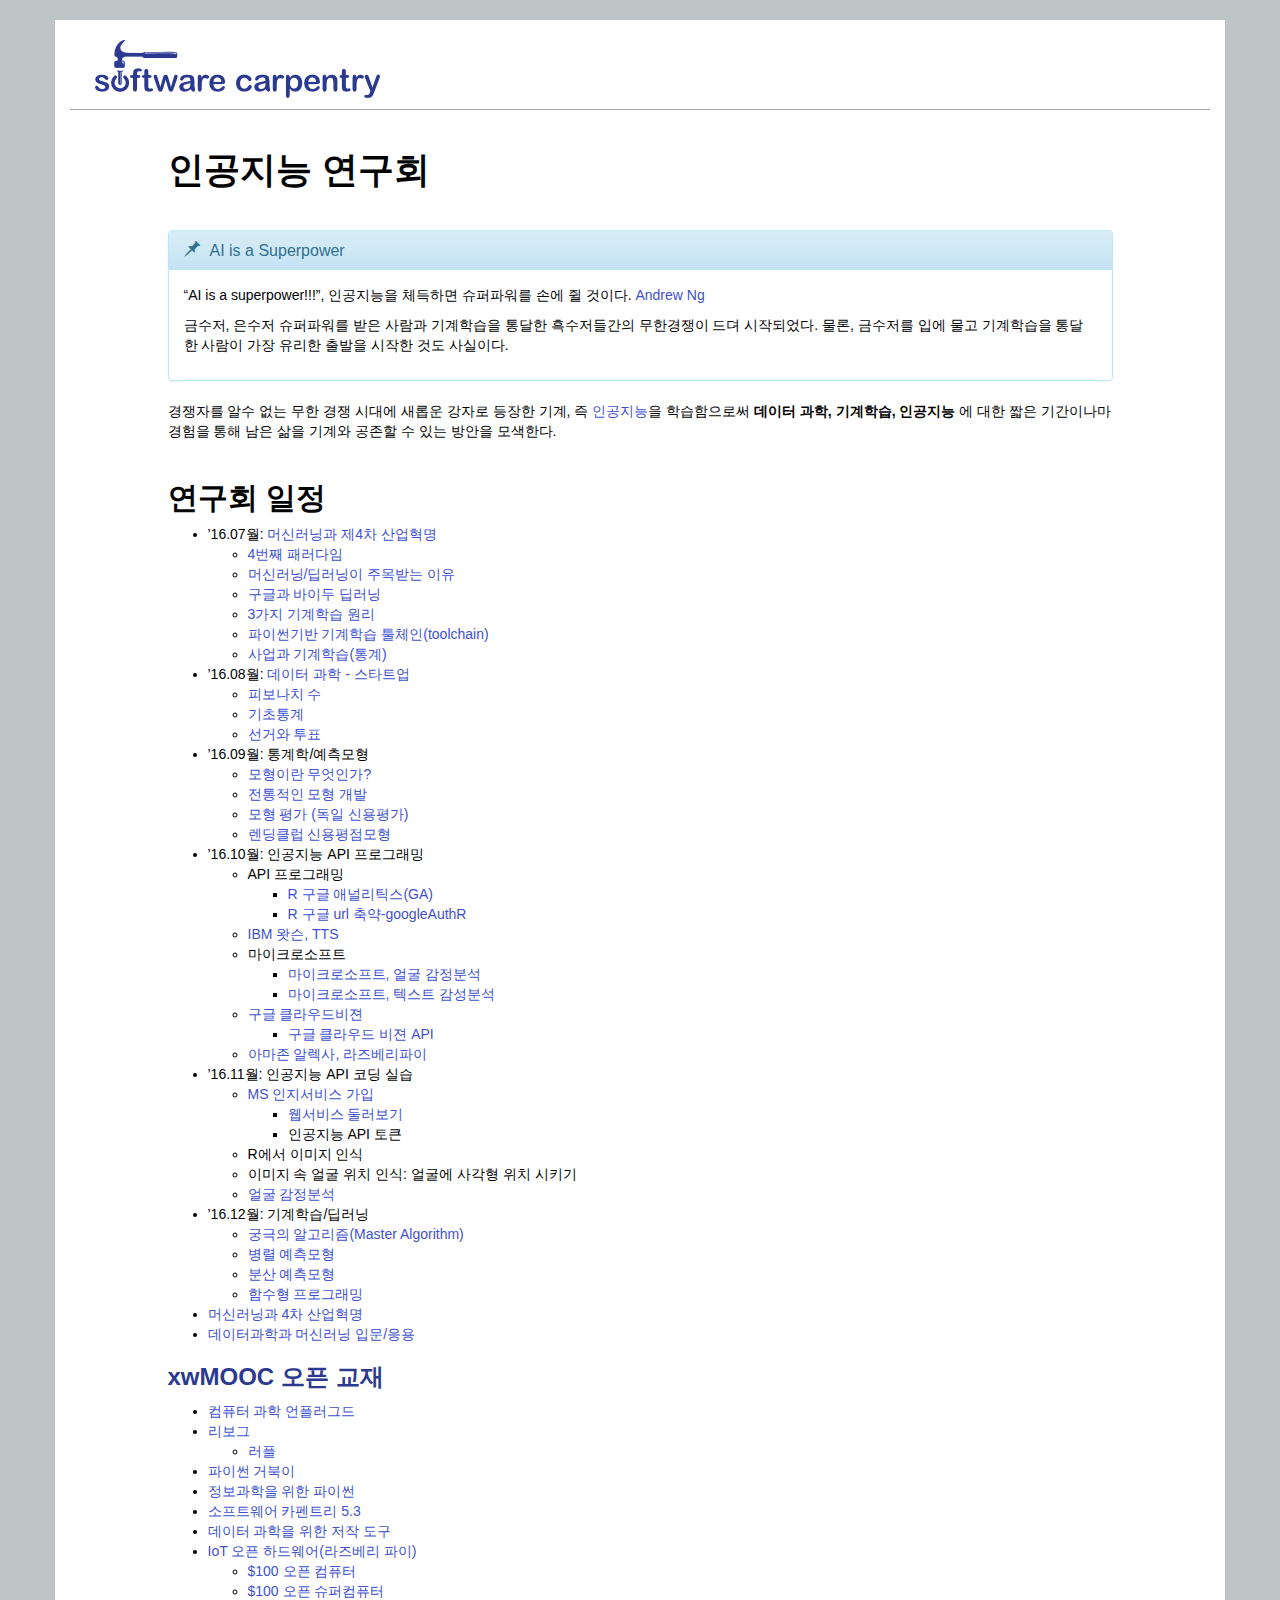
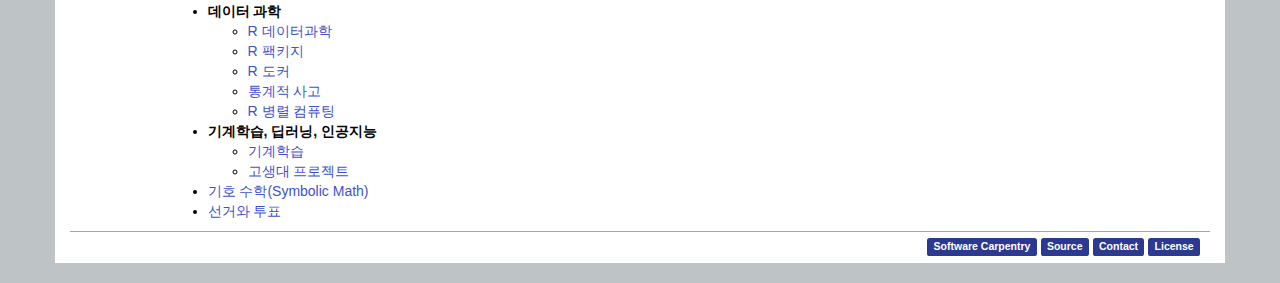
==== commit 3ce775b0: "compile..." ====
--- a/index.html
+++ b/index.html
@@ -109,6 +109,7 @@
 <li><a href="">함수형 프로그래밍</a></li>
 </ul></li>
 <li><a href="slideshow/mota-reveal-js.html">머신러닝과 4차 산업혁명</a></li>
+<li><a href="slideshow/mota-2017-reveal-js.html">데이터과학과 머신러닝 입문/응용</a></li>
 </ul>
 <h3 id="xwmooc-오픈-교재"><a href="https://statkclee.github.io/xwMOOC/">xwMOOC 오픈 교재</a></h3>
 <ul>
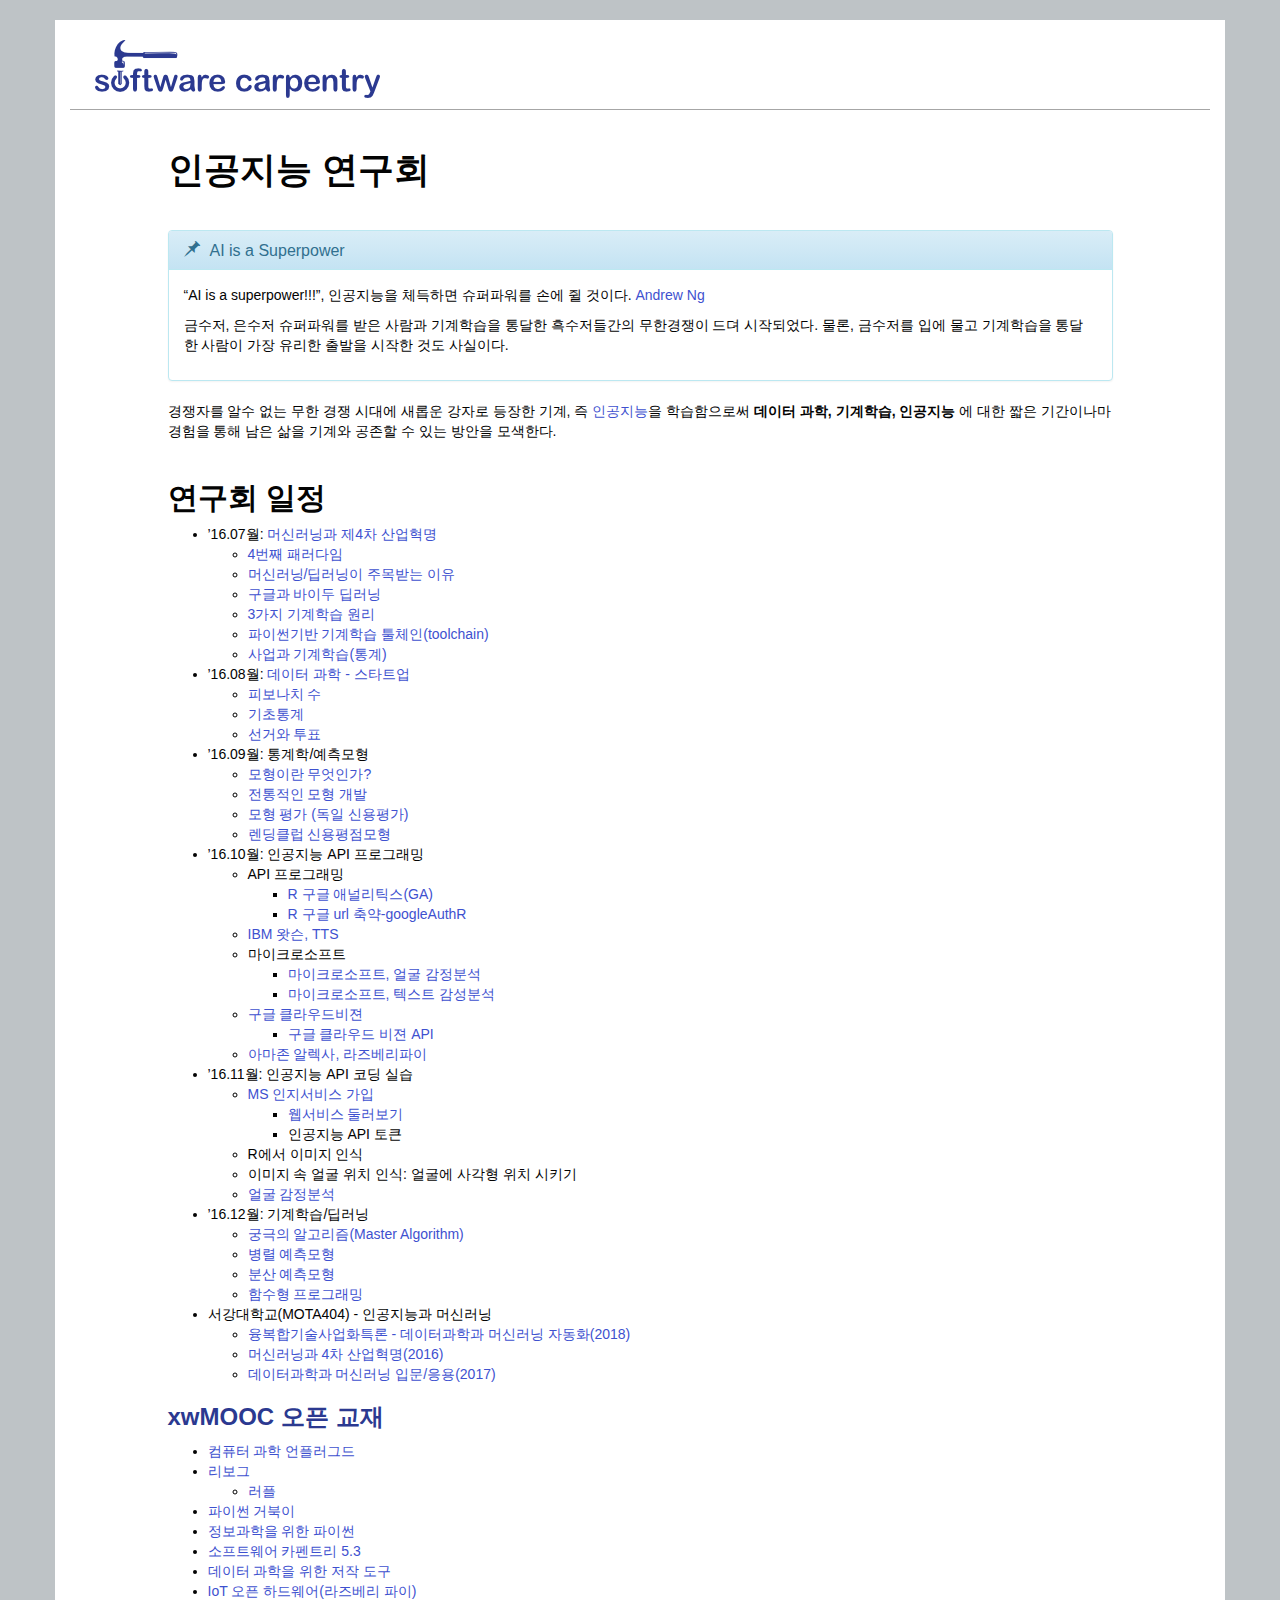
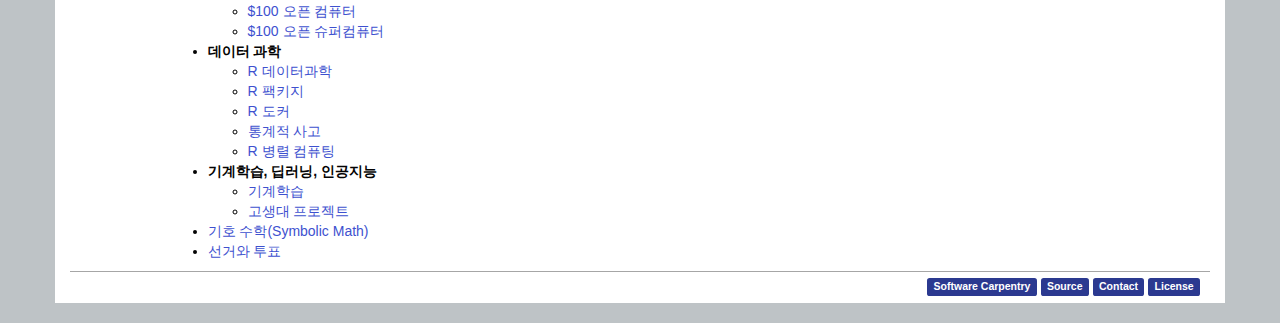
==== commit 3e5008db: "compile..." ====
--- a/index.html
+++ b/index.html
@@ -108,8 +108,12 @@
 <li><a href="http://statkclee.github.io/deep-learning/h2o-deep-learning-landingclub.html">분산 예측모형</a></li>
 <li><a href="">함수형 프로그래밍</a></li>
 </ul></li>
-<li><a href="slideshow/mota-reveal-js.html">머신러닝과 4차 산업혁명</a></li>
-<li><a href="slideshow/mota-2017-reveal-js.html">데이터과학과 머신러닝 입문/응용</a></li>
+<li>서강대학교(MOTA404) - 인공지능과 머신러닝
+<ul>
+<li><a href="slideshow/mota-2018-reveal-js.html">융복합기술사업화특론 - 데이터과학과 머신러닝 자동화(2018)</a></li>
+<li><a href="slideshow/mota-reveal-js.html">머신러닝과 4차 산업혁명(2016)</a></li>
+<li><a href="slideshow/mota-2017-reveal-js.html">데이터과학과 머신러닝 입문/응용(2017)</a></li>
+</ul></li>
 </ul>
 <h3 id="xwmooc-오픈-교재"><a href="https://statkclee.github.io/xwMOOC/">xwMOOC 오픈 교재</a></h3>
 <ul>
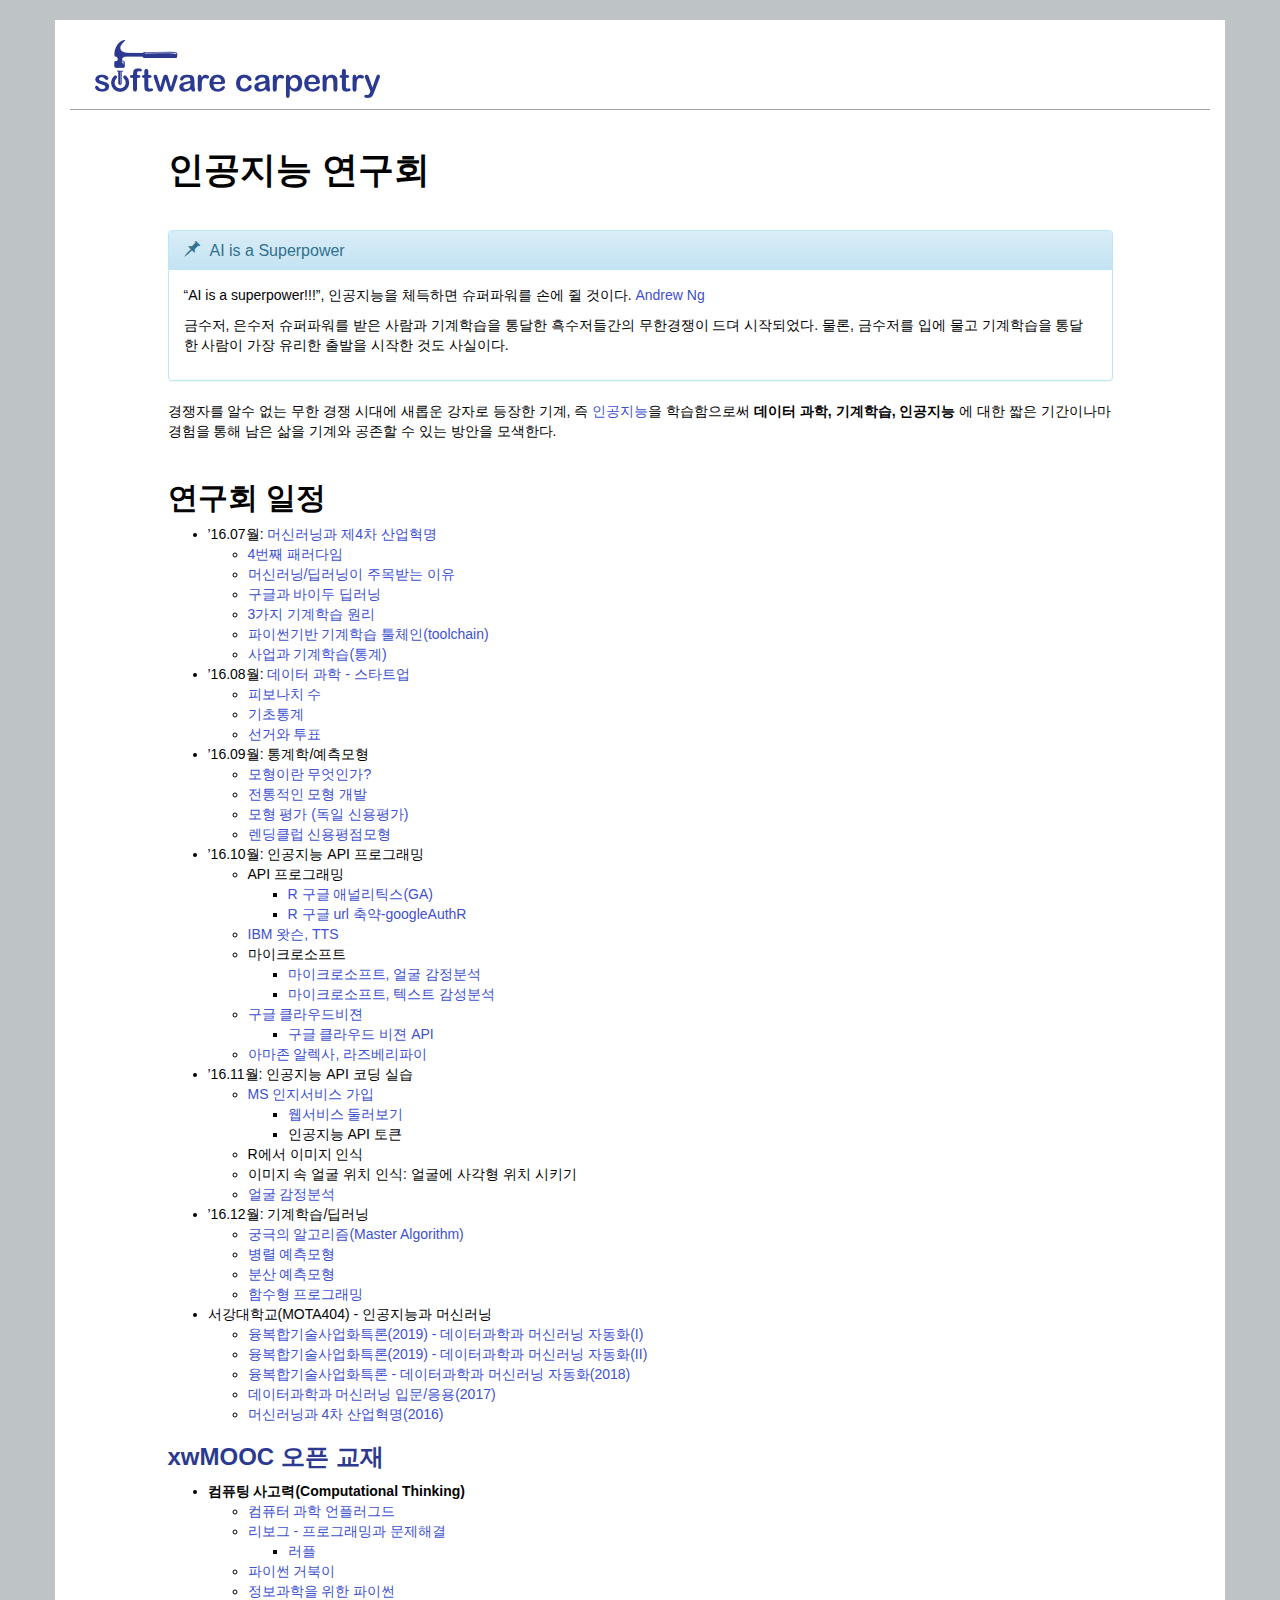
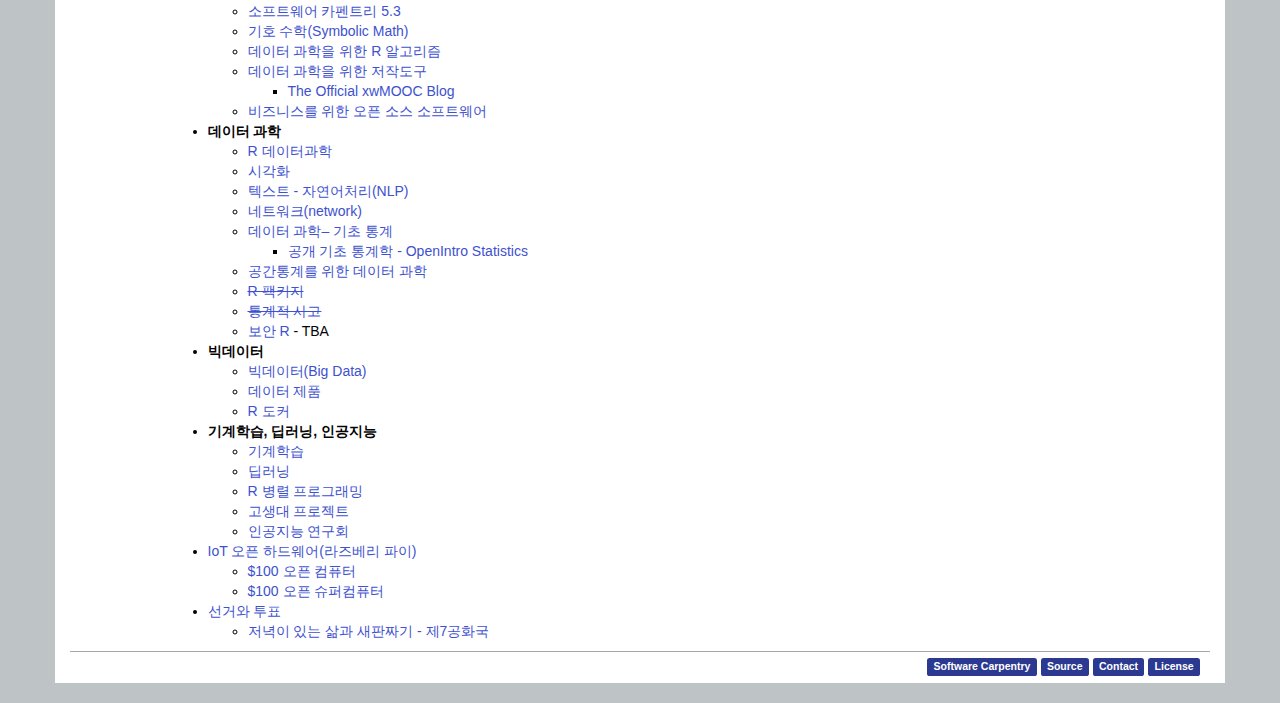
==== commit 43c7d20b: "서강대 특강 교재" ====
--- a/index.html
+++ b/index.html
@@ -110,48 +110,76 @@
 </ul></li>
 <li>서강대학교(MOTA404) - 인공지능과 머신러닝
 <ul>
+<li><a href="data-science-in-action-part-I.html">융복합기술사업화특론(2019) - 데이터과학과 머신러닝 자동화(I)</a></li>
+<li><a href="data-science-in-action-part-II.html">융복합기술사업화특론(2019) - 데이터과학과 머신러닝 자동화(II)</a></li>
 <li><a href="slideshow/mota-2018-reveal-js.html">융복합기술사업화특론 - 데이터과학과 머신러닝 자동화(2018)</a></li>
+<li><a href="slideshow/mota-2017-reveal-js.html">데이터과학과 머신러닝 입문/응용(2017)</a></li>
 <li><a href="slideshow/mota-reveal-js.html">머신러닝과 4차 산업혁명(2016)</a></li>
-<li><a href="slideshow/mota-2017-reveal-js.html">데이터과학과 머신러닝 입문/응용(2017)</a></li>
 </ul></li>
 </ul>
 <h3 id="xwmooc-오픈-교재"><a href="https://statkclee.github.io/xwMOOC/">xwMOOC 오픈 교재</a></h3>
 <ul>
-<li><a href="http://unplugged.xwmooc.org">컴퓨터 과학 언플러그드</a><br />
-</li>
-<li><a href="http://reeborg.xwmooc.org">리보그</a>
-<ul>
-<li><a href="http://rur-ple.xwmooc.org">러플</a><br />
+<li><strong>컴퓨팅 사고력(Computational Thinking)</strong>
+<ul>
+<li><a href="http://statkclee.github.io/unplugged">컴퓨터 과학 언플러그드</a><br />
+</li>
+<li><a href="https://statkclee.github.io/code-perspectives/">리보그 - 프로그래밍과 문제해결</a>
+<ul>
+<li><a href="http://statkclee.github.io/rur-ple/">러플</a><br />
 </li>
 </ul></li>
 <li><a href="http://swcarpentry.github.io/python-novice-turtles/index-kr.html">파이썬 거북이</a><br />
 </li>
-<li><a href="http://python.xwmooc.org">정보과학을 위한 파이썬</a><br />
-</li>
-<li><a href="http://swcarpentry.xwmooc.org">소프트웨어 카펜트리 5.3</a></li>
-<li><a href="https://statkclee.github.io/ds-authoring/">데이터 과학을 위한 저작 도구</a></li>
-<li><a href="http://raspberry-pi.xwmooc.org/">IoT 오픈 하드웨어(라즈베리 파이)</a>
-<ul>
-<li><a href="http://computer.xwmooc.org/">$100 오픈 컴퓨터</a><br />
-</li>
-<li><a href="http://computers.xwmooc.org/">$100 오픈 슈퍼컴퓨터</a></li>
+<li><a href="https://statkclee.github.io/pythonlearn-kr/">정보과학을 위한 파이썬</a><br />
+</li>
+<li><a href="http://statkclee.github.io/swcarpentry-version-5-3-new/">소프트웨어 카펜트리 5.3</a></li>
+<li><a href="https://statkclee.github.io/symbolic-math/">기호 수학(Symbolic Math)</a></li>
+<li><a href="https://statkclee.github.io/r-algorithm/">데이터 과학을 위한 R 알고리즘</a></li>
+<li><a href="https://statkclee.github.io/ds-authoring/">데이터 과학을 위한 저작도구</a>
+<ul>
+<li><a href="https://xwmooc.netlify.com/">The Official xwMOOC Blog</a></li>
+</ul></li>
+<li><a href="http://statkclee.github.io/open-source-for-business/">비즈니스를 위한 오픈 소스 소프트웨어</a></li>
 </ul></li>
 <li><strong>데이터 과학</strong>
 <ul>
-<li><a href="http://data-science.xwmooc.org/">R 데이터과학</a></li>
-<li><a href="http://r-pkgs.xwmooc.org/">R 팩키지</a></li>
+<li><a href="https://statkclee.github.io/data-science/">R 데이터과학</a></li>
+<li><a href="https://statkclee.github.io/viz/">시각화</a></li>
+<li><a href="https://statkclee.github.io/text/">텍스트 - 자연어처리(NLP)</a></li>
+<li><a href="https://statkclee.github.io/network">네트워크(network)</a></li>
+<li><a href="https://statkclee.github.io/statistics/">데이터 과학– 기초 통계</a>
+<ul>
+<li><a href="https://statkclee.github.io/openIntro-statistics-bookdown/">공개 기초 통계학 - OpenIntro Statistics</a></li>
+</ul></li>
+<li><a href="https://statkclee.github.io/spatial/">공간통계를 위한 데이터 과학</a></li>
+<li><a href="http://r-pkgs.xwmooc.org/"><del>R 팩키지</del></a></li>
+<li><a href="http://think-stat.xwmooc.org/"><del>통계적 사고</del></a></li>
+<li><a href="https://statkclee.github.io/security/">보안 R</a> - TBA</li>
+</ul></li>
+<li><strong>빅데이터</strong>
+<ul>
+<li><a href="http://statkclee.github.io/bigdata">빅데이터(Big Data)</a></li>
+<li><a href="https://statkclee.github.io/data-product/">데이터 제품</a></li>
 <li><a href="http://statkclee.github.io/r-docker/">R 도커</a></li>
-<li><a href="http://think-stat.xwmooc.org/">통계적 사고</a></li>
-<li><a href="http://parallel.xwmooc.org/">R 병렬 컴퓨팅</a><br />
-</li>
 </ul></li>
 <li><strong>기계학습, 딥러닝, 인공지능</strong>
 <ul>
 <li><a href="http://statkclee.github.io/ml">기계학습</a></li>
+<li><a href="http://statkclee.github.io/deep-learning">딥러닝</a></li>
+<li><a href="http://statkclee.github.io/parallel-r/">R 병렬 프로그래밍</a></li>
 <li><a href="http://statkclee.github.io/trilobite">고생대 프로젝트</a></li>
-</ul></li>
-<li><a href="http://sympy.xwmooc.org/">기호 수학(Symbolic Math)</a></li>
-<li><a href="http://politics.xwmooc.org/">선거와 투표</a></li>
+<li><a href="https://statkclee.github.io/ai-lab/">인공지능 연구회</a></li>
+</ul></li>
+<li><a href="http://statkclee.github.io/raspberry-pi">IoT 오픈 하드웨어(라즈베리 파이)</a>
+<ul>
+<li><a href="https://statkclee.github.io/one-page/">$100 오픈 컴퓨터</a><br />
+</li>
+<li><a href="https://statkclee.github.io/hpc/">$100 오픈 슈퍼컴퓨터</a></li>
+</ul></li>
+<li><a href="http://statkclee.github.io/politics">선거와 투표</a>
+<ul>
+<li><a href="https://statkclee.github.io/hq/">저녁이 있는 삶과 새판짜기 - 제7공화국</a></li>
+</ul></li>
 </ul>
         </div>
       </div>
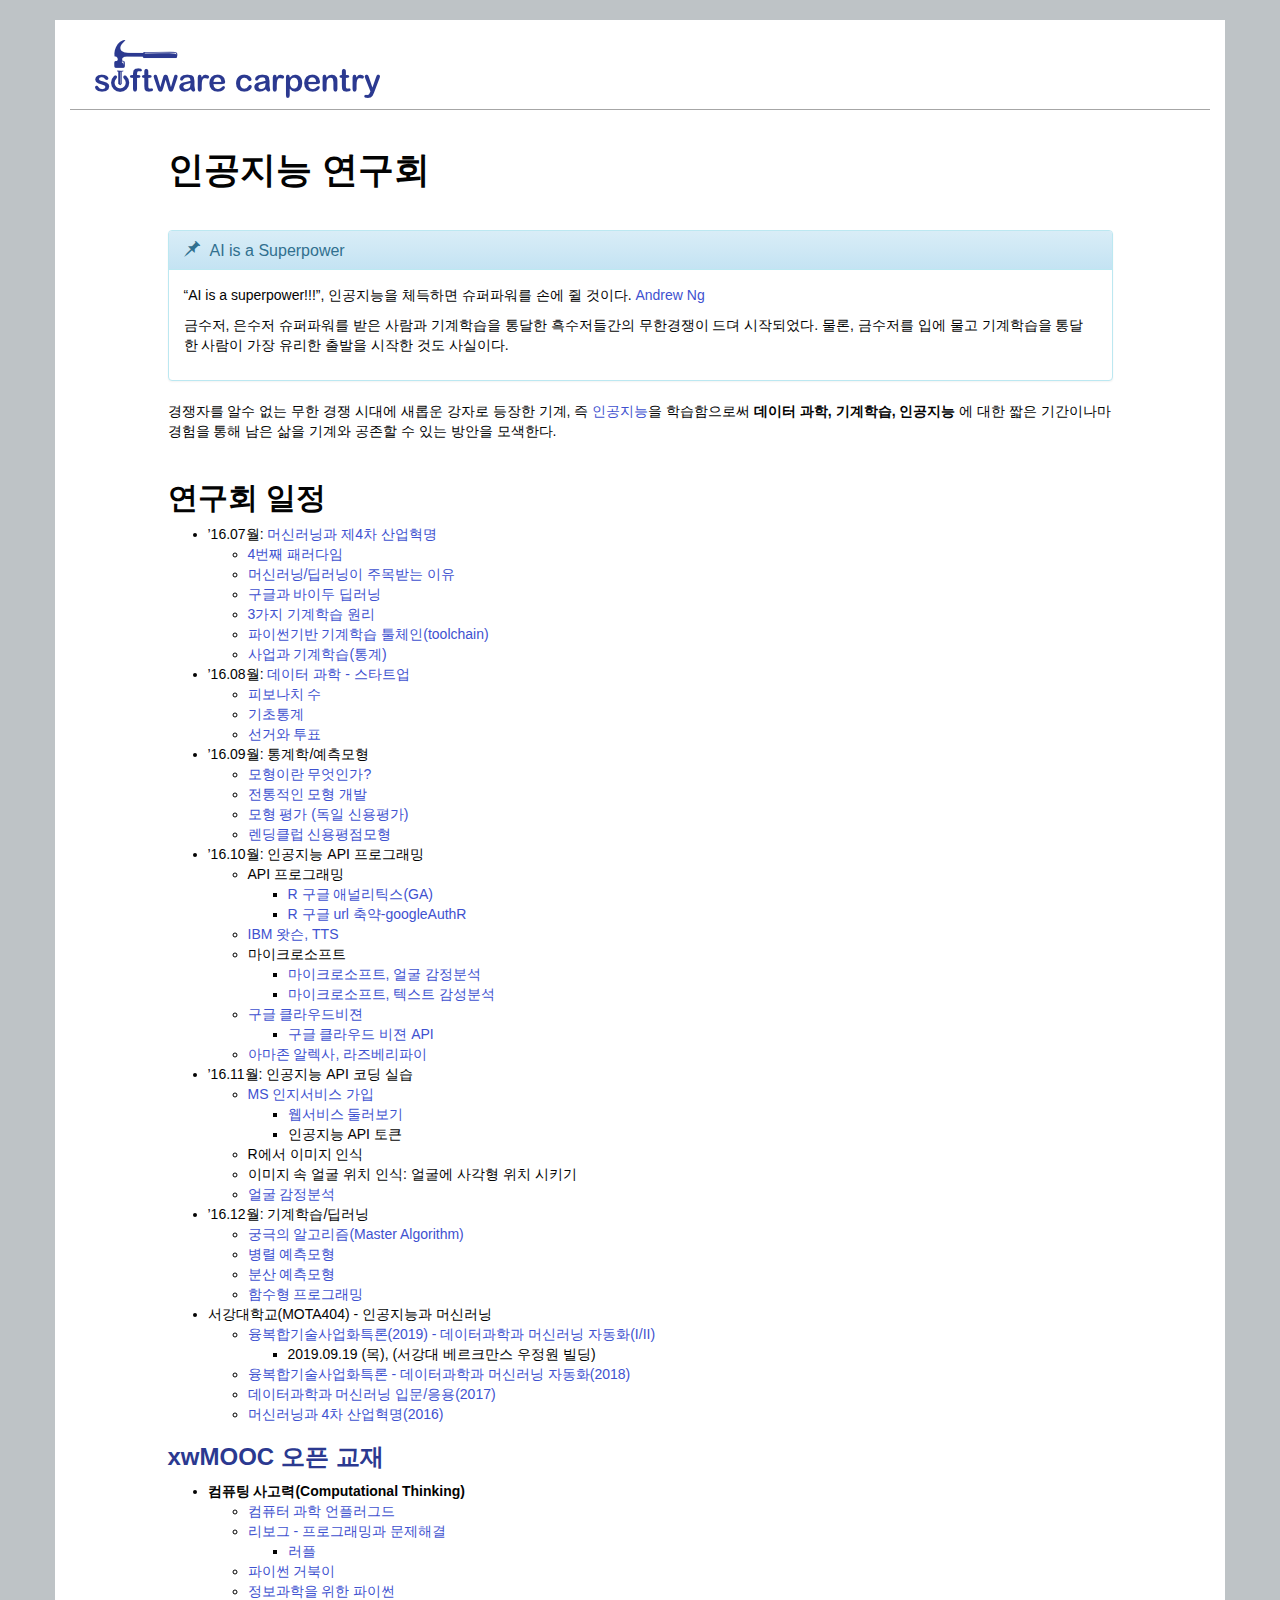
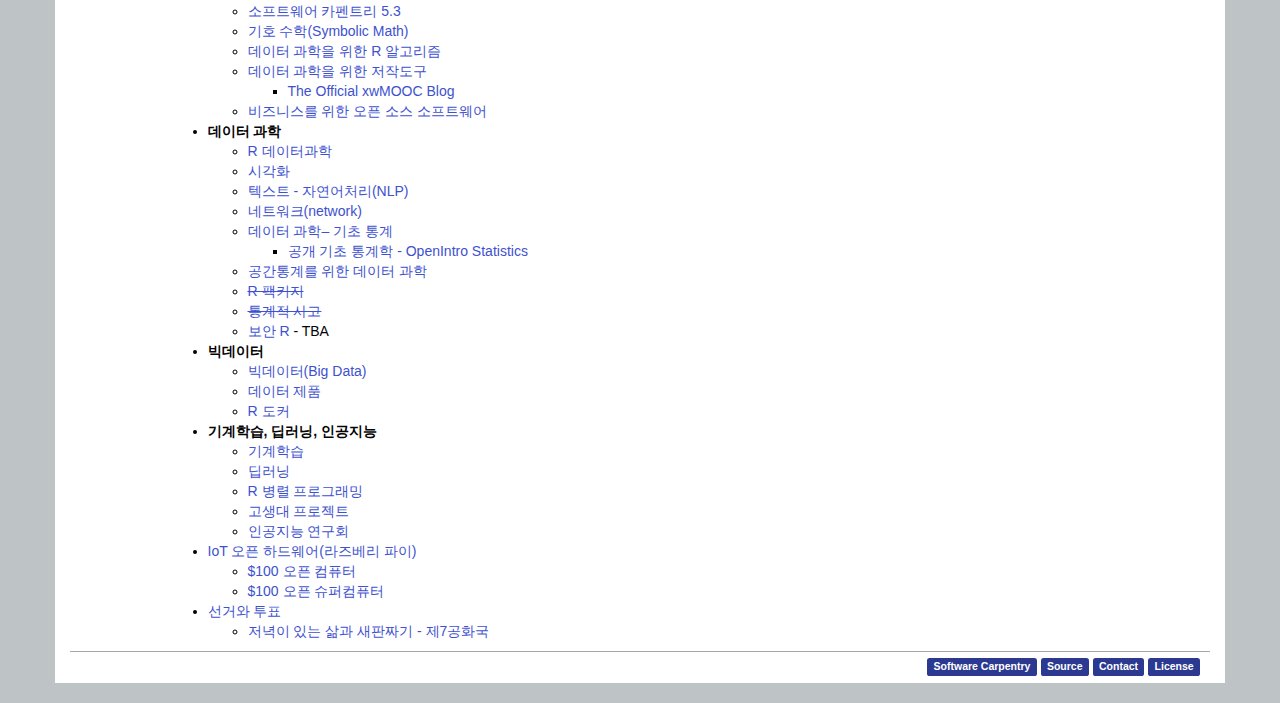
==== commit 92483d01: "update toc" ====
--- a/index.html
+++ b/index.html
@@ -110,8 +110,10 @@
 </ul></li>
 <li>서강대학교(MOTA404) - 인공지능과 머신러닝
 <ul>
-<li><a href="data-science-in-action-part-I.html">융복합기술사업화특론(2019) - 데이터과학과 머신러닝 자동화(I)</a></li>
-<li><a href="data-science-in-action-part-II.html">융복합기술사업화특론(2019) - 데이터과학과 머신러닝 자동화(II)</a></li>
+<li><a href="data-science-in-action-part-I.html">융복합기술사업화특론(2019) - 데이터과학과 머신러닝 자동화(I/II)</a>
+<ul>
+<li>2019.09.19 (목), (서강대 베르크만스 우정원 빌딩)</li>
+</ul></li>
 <li><a href="slideshow/mota-2018-reveal-js.html">융복합기술사업화특론 - 데이터과학과 머신러닝 자동화(2018)</a></li>
 <li><a href="slideshow/mota-2017-reveal-js.html">데이터과학과 머신러닝 입문/응용(2017)</a></li>
 <li><a href="slideshow/mota-reveal-js.html">머신러닝과 4차 산업혁명(2016)</a></li>
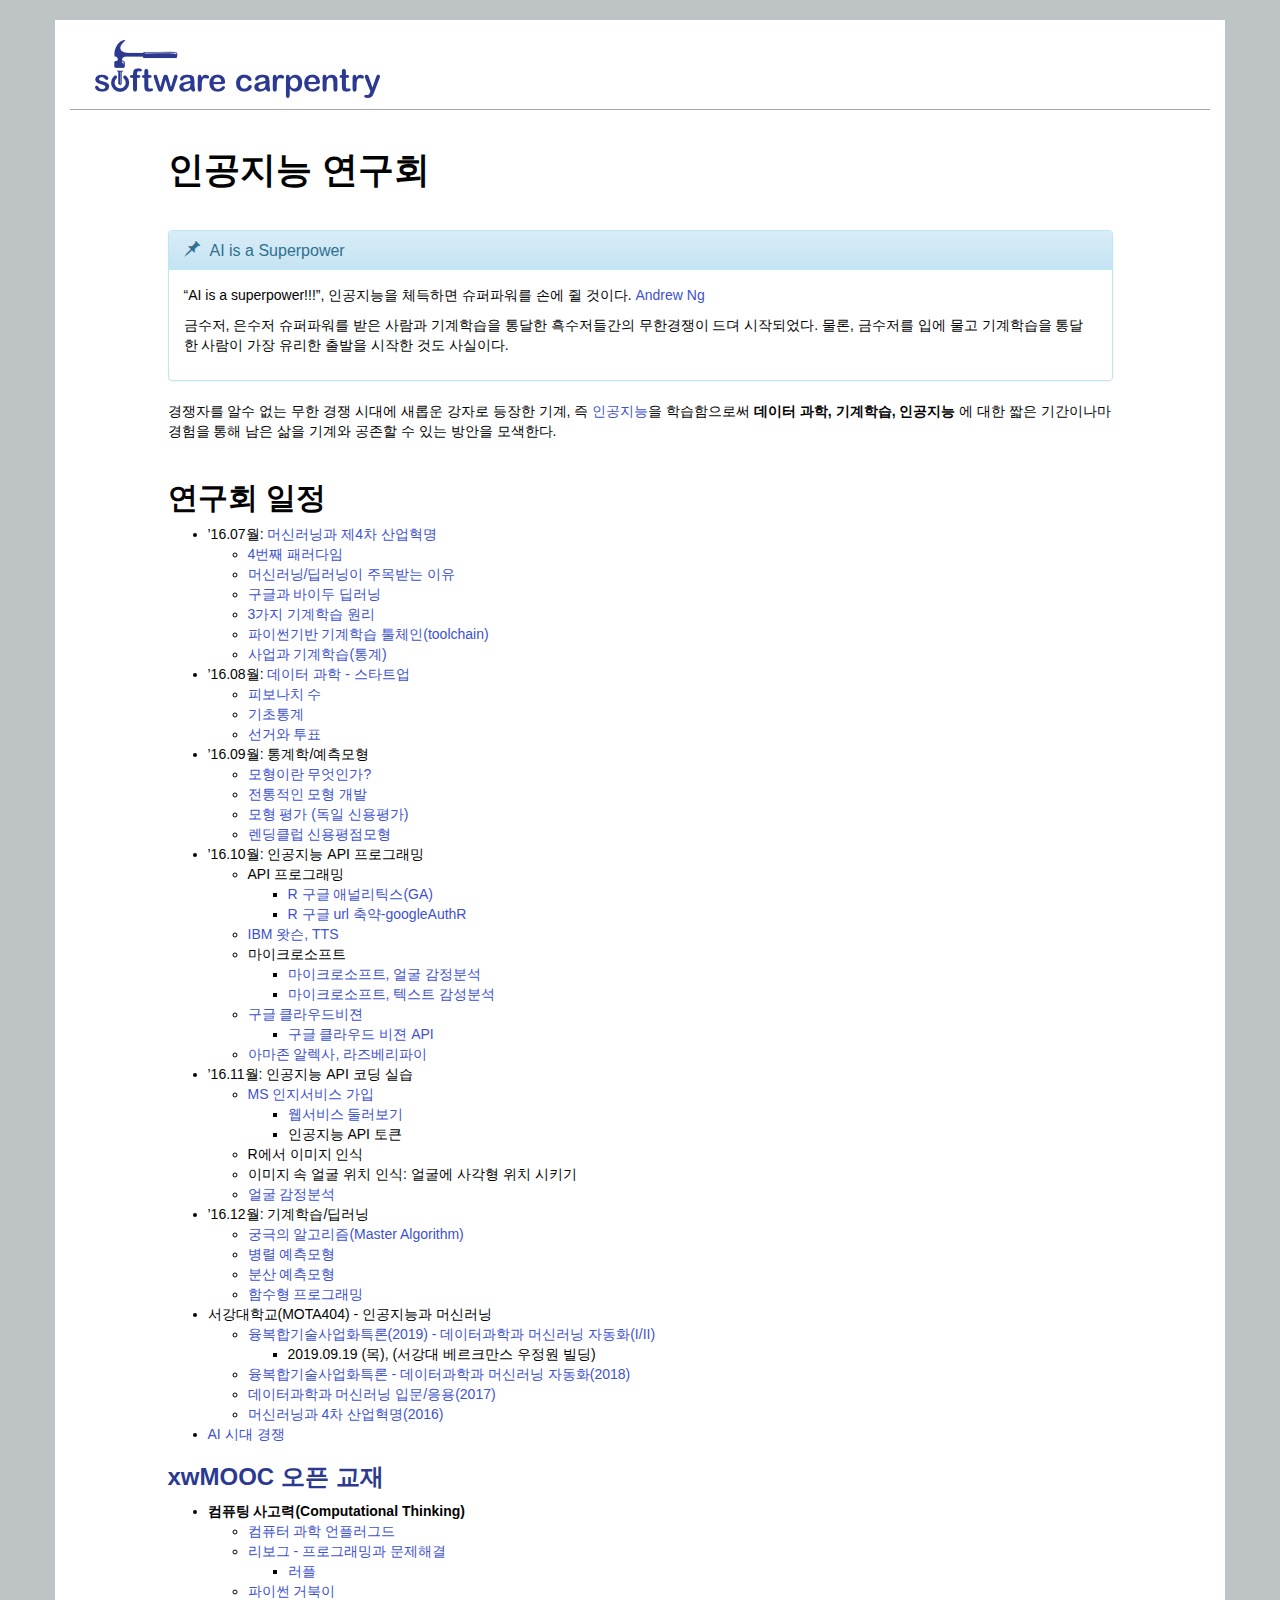
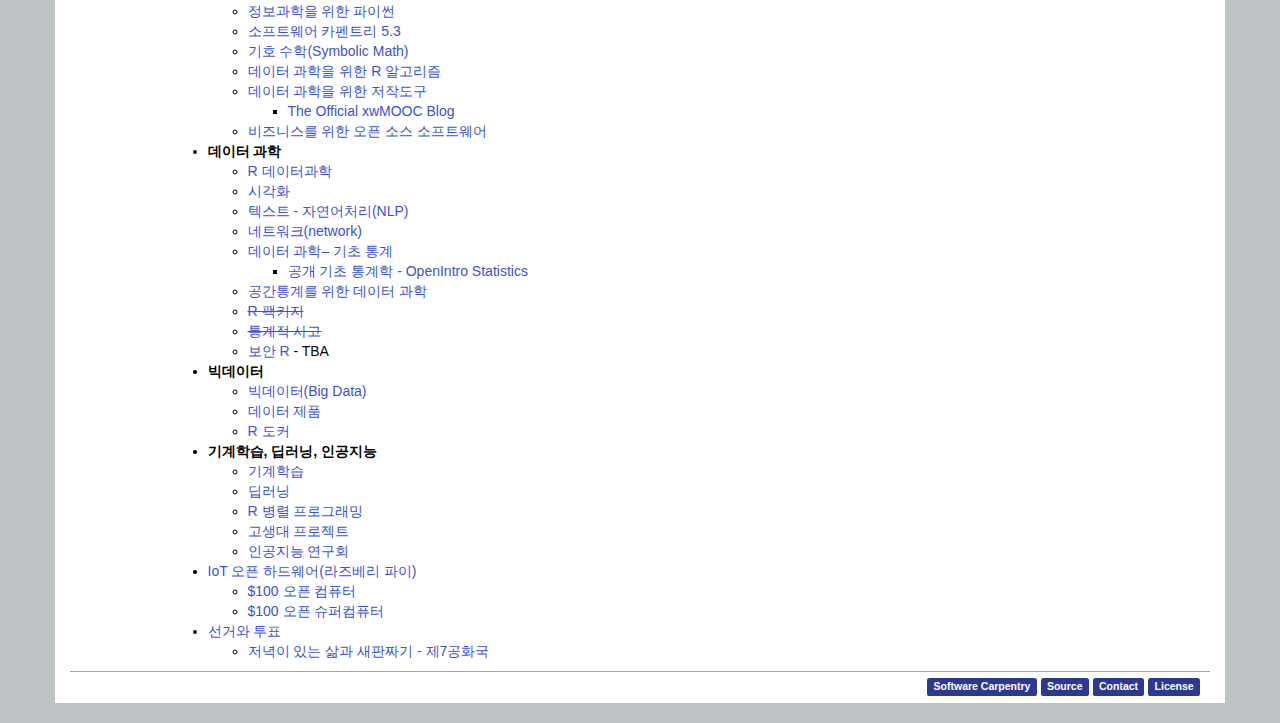
==== commit 51bb924f: "start ai business" ====
--- a/index.html
+++ b/index.html
@@ -15,8 +15,8 @@
     <!--[if lt IE 9]>
       <script src="https://html5shim.googlecode.com/svn/trunk/html5.js"></script>
     <![endif]-->
-    
-    
+
+
     <!--
     <div id="google_translate_element"></div><script type="text/javascript">
     function googleTranslateElementInit() {
@@ -24,6 +24,7 @@
     }
     </script><script type="text/javascript" src="//translate.google.com/translate_a/element.js?cb=googleTranslateElementInit"></script>
     -->
+            
   </head>
   <body class="lesson">
     <div class="container card">
@@ -37,9 +38,9 @@
         <div class="col-md-10 col-md-offset-1">
                     <h1 class="title">인공지능 연구회</h1>
           <aside class="callout panel panel-info">
-<div class="panel-heading">
-<h3 id="ai-is-a-superpower"><span class="glyphicon glyphicon-pushpin"></span>AI is a Superpower</h3>
-</div>
+<section id="ai-is-a-superpower" class="panel-heading">
+<h3><span class="glyphicon glyphicon-pushpin"></span>AI is a Superpower</h3>
+</section>
 <div class="panel-body">
 <p>“AI is a superpower!!!”, 인공지능을 체득하면 슈퍼파워를 손에 쥘 것이다. <a href="https://twitter.com/andrewyng/status/728986380638916609">Andrew Ng</a></p>
 <p>금수저, 은수저 슈퍼파워를 받은 사람과 기계학습을 통달한 흑수저들간의 무한경쟁이 드뎌 시작되었다. 물론, 금수저를 입에 물고 기계학습을 통달한 사람이 가장 유리한 출발을 시작한 것도 사실이다.</p>
@@ -118,6 +119,7 @@
 <li><a href="slideshow/mota-2017-reveal-js.html">데이터과학과 머신러닝 입문/응용(2017)</a></li>
 <li><a href="slideshow/mota-reveal-js.html">머신러닝과 4차 산업혁명(2016)</a></li>
 </ul></li>
+<li><a href="ai-competition.html">AI 시대 경쟁</a></li>
 </ul>
 <h3 id="xwmooc-오픈-교재"><a href="https://statkclee.github.io/xwMOOC/">xwMOOC 오픈 교재</a></h3>
 <ul>
@@ -202,10 +204,10 @@
       (i[r].q=i[r].q||[]).push(arguments)},i[r].l=1*new Date();a=s.createElement(o),
       m=s.getElementsByTagName(o)[0];a.async=1;a.src=g;m.parentNode.insertBefore(a,m)
       })(window,document,'script','https://www.google-analytics.com/analytics.js','ga');
-    
+
       ga('create', 'UA-37305346-2', 'auto');
       ga('send', 'pageview');
-    
+
     </script>
   </body>
 </html>
